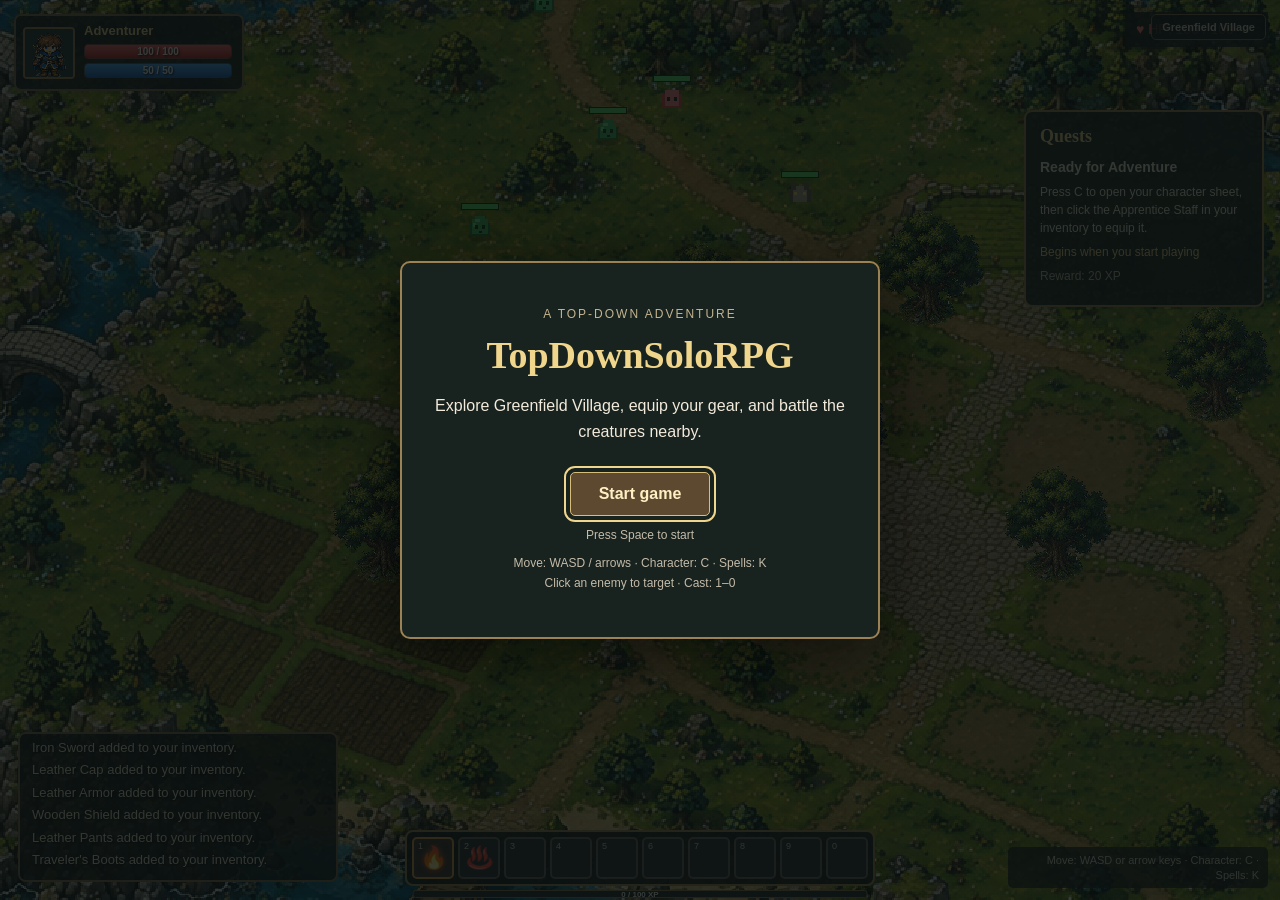
==== index.html @ 3747d188 "Enhance gameplay mechanics and UI - Updated README with spell details, controls, and development sta" ====
<!doctype html>
<html lang="en">
  <head>
    <meta charset="UTF-8" />
    <meta name="viewport" content="width=device-width, initial-scale=1.0" />
    <title>TopDownSoloRPG</title>
    <link rel="stylesheet" href="style.css" />
  </head>
  <body>
    <main id="game-container">
      <!-- Area name -->
      <div id="location">Greenfield Village</div>

      <!-- Character frame -->
      <div id="character-frame">
        <div id="character-portrait">
          <canvas id="portrait-canvas" width="48" height="48"></canvas>
        </div>

        <div id="character-info">
          <div id="character-name">Adventurer</div>
          <div class="character-resource-bar" id="character-hp-bar">
            <div id="character-hp-fill"></div>
            <span id="character-hp-text">100 / 100</span>
          </div>

          <div class="character-resource-bar" id="character-mana-bar">
            <div id="character-mana-fill"></div>
            <span id="character-mana-text">50 / 50</span>
          </div>
        </div>
      </div>
      <!-- Character Sheet -->
      <div id="character-sheet" class="hidden">
        <div id="character-sheet-header">
          <h2>Character</h2>
          <button id="close-character-sheet">×</button>
        </div>

        <div id="character-sheet-content">
          <!-- LEFT SIDE -->
          <section class="character-sheet-section">
            <div class="sheet-character-header">
              <canvas id="sheet-portrait" width="64" height="64"> </canvas>

              <div>
                <h3 id="sheet-name">Adventurer</h3>
                <p id="sheet-level">Level 1</p>
              </div>
            </div>

            <h3 class="sheet-section-title">Attributes</h3>

            <div class="attribute-points-row">
              <span>Available Points</span>
              <strong id="attribute-points">0</strong>
            </div>

            <div class="stat-row">
              <span>Strength</span>
              <div class="attribute-controls">
                <span id="stat-strength">10</span>
                <button class="attribute-plus" data-attribute="strength">
                  +
                </button>
              </div>
            </div>

            <div class="stat-row">
              <span>Vitality</span>
              <div class="attribute-controls">
                <span id="stat-vitality">10</span>
                <button class="attribute-plus" data-attribute="vitality">
                  +
                </button>
              </div>
            </div>

            <div class="stat-row">
              <span>Intelligence</span>
              <div class="attribute-controls">
                <span id="stat-intelligence">10</span>
                <button class="attribute-plus" data-attribute="intelligence">
                  +
                </button>
              </div>
            </div>

            <div class="stat-row">
              <span>Dexterity</span>
              <div class="attribute-controls">
                <span id="stat-dexterity">10</span>
                <button class="attribute-plus" data-attribute="dexterity">
                  +
                </button>
              </div>
            </div>

            <div class="stat-row">
              <span>Armor</span>
              <span id="stat-armor">0</span>
            </div>

            <h3 class="sheet-section-title">Movement and Recovery</h3>
            <div class="stat-row"><span>Movement Speed</span><span id="stat-move-speed">145 px/s</span></div>
            <div class="stat-row"><span>Health Regen</span><span id="stat-health-regen">0.40 / s</span></div>
            <div class="stat-row"><span>Mana Regen</span><span id="stat-mana-regen">3.00 / s</span></div>

            <h3 class="sheet-section-title">Resources</h3>

            <div class="stat-row">
              <span>Health</span>
              <span id="sheet-health">100 / 100</span>
            </div>

            <div class="stat-row">
              <span>Mana</span>
              <span id="sheet-mana">50 / 50</span>
            </div>

            <div class="stat-row">
              <span>Gold</span>
              <span id="sheet-gold">0</span>
            </div>
          </section>

          <!-- RIGHT SIDE -->
          <section class="character-sheet-section">
            <h3 class="sheet-section-title">Equipment</h3>

            <div class="equipment-grid">
              <button class="equipment-slot" data-equipment-slot="head">
                <span class="equipment-label">Head</span>
                <span class="equipment-icon" id="equipment-icon-head">+</span>
                <span class="equipment-name" id="equipment-head">Empty</span>
              </button>

              <button class="equipment-slot" data-equipment-slot="chest">
                <span class="equipment-label">Chest</span>
                <span class="equipment-icon" id="equipment-icon-chest">+</span>
                <span class="equipment-name" id="equipment-chest">Empty</span>
              </button>

              <button class="equipment-slot" data-equipment-slot="weapon">
                <span class="equipment-label">Weapon</span>
                <span class="equipment-icon" id="equipment-icon-weapon">+</span>
                <span class="equipment-name" id="equipment-weapon">Empty</span>
              </button>

              <button class="equipment-slot" data-equipment-slot="offhand">
                <span class="equipment-label">Off Hand</span>
                <span class="equipment-icon" id="equipment-icon-offhand"
                  >+</span
                >
                <span class="equipment-name" id="equipment-offhand">Empty</span>
              </button>

              <button class="equipment-slot" data-equipment-slot="legs">
                <span class="equipment-label">Legs</span>
                <span class="equipment-icon" id="equipment-icon-legs">+</span>
                <span class="equipment-name" id="equipment-legs">Empty</span>
              </button>

              <button class="equipment-slot" data-equipment-slot="boots">
                <span class="equipment-label">Boots</span>
                <span class="equipment-icon" id="equipment-icon-boots">+</span>
                <span class="equipment-name" id="equipment-boots">Empty</span>
              </button>
            </div>
          </section>
        </div>

        <!-- BOTTOM -->
        <!-- INVENTORY -->
        <section id="inventory-section">
          <h3 class="sheet-section-title">Inventory</h3>

          <div id="inventory-grid"></div>
        </section>

        <div id="character-sheet-footer">Press C to close</div>
      </div>

      <!-- SPELL BOOK -->
      <div id="spell-book" class="hidden">
        <div id="spell-book-header">
          <h2>Spell Book</h2>
          <button type="button" id="close-spell-book">×</button>
        </div>

        <div id="spell-book-content">
          <div id="spell-list"></div>
        </div>

        <div id="spell-book-footer">Press K to close</div>
      </div>

      <canvas id="game" width="800" height="576"></canvas>
      <aside id="quest-log" aria-label="Quests">
        <h2>Quests</h2>
        <div id="quest-list" aria-live="polite"></div>
      </aside>

      <p class="help">Move: WASD or arrow keys · Character: C · Spells: K</p>

      <div id="action-bar">
        <button class="action-slot" id="slot-1">
          <span class="slot-number">1</span>
          <span class="spell-icon">🔥</span>
        </button>
        <button class="action-slot" data-slot="2">
          <span class="slot-number">2</span>
        </button>
        <button class="action-slot" data-slot="3">
          <span class="slot-number">3</span>
        </button>
        <button class="action-slot" data-slot="4">
          <span class="slot-number">4</span>
        </button>
        <button class="action-slot" data-slot="5">
          <span class="slot-number">5</span>
        </button>
        <button class="action-slot" data-slot="6">
          <span class="slot-number">6</span>
        </button>
        <button class="action-slot" data-slot="7">
          <span class="slot-number">7</span>
        </button>
        <button class="action-slot" data-slot="8">
          <span class="slot-number">8</span>
        </button>
        <button class="action-slot" data-slot="9">
          <span class="slot-number">9</span>
        </button>
        <button class="action-slot" data-slot="10">
          <span class="slot-number">0</span>
        </button>
      </div>

      <!-- Experience Bar -->
      <div id="xp-bar-container">
        <div id="xp-bar">
          <div id="xp-bar-fill"></div>
          <span id="xp-bar-text">0 / 100 XP</span>
        </div>
      </div>

      <div id="message-log">
        <div id="message-log-entries"></div>
      </div>
    </main>
    <section id="game-overlay" role="dialog" aria-modal="true"
      aria-labelledby="game-overlay-title" aria-describedby="game-overlay-description">
      <div class="game-overlay-panel">
        <p class="game-overlay-eyebrow">A top-down adventure</p>
        <h1 id="game-overlay-title">TopDownSoloRPG</h1>
        <p id="game-overlay-description">Explore Greenfield Village, equip your gear, and battle the creatures nearby.</p>
        <button type="button" id="start-game-button">Start game</button>
        <p id="game-overlay-hint">Press Space to start</p>
        <p class="game-overlay-controls">Move: WASD / arrows · Character: C · Spells: K<br />Click an enemy to target · Cast: 1–0</p>
      </div>
    </section>
    <script src="tooltips.js"></script>
    <script src="world.js"></script>
    <script src="collision.js"></script>
    <script src="items.js"></script>
    <script src="inventory.js"></script>
    <script src="stats.js"></script>
    <script src="quests.js"></script>
    <script src="quest-system.js"></script>
    <script src="quest-ui.js"></script>
    <script src="enemies.js"></script>
    <script src="spells.js"></script>
    <script src="spellbook.js"></script>
    <script src="actionbar.js"></script>
    <script src="game.js"></script>
  </body>
</html>
---- style.css ----
* {
  box-sizing: border-box;
}

#game-tooltip {
  position: fixed;
  z-index: 2000;
  width: max-content;
  max-width: min(340px, calc(100vw - 24px));
  max-height: calc(100dvh - 24px);
  overflow: hidden;
  padding: 10px 12px;
  border: 1px solid #b89b61;
  border-radius: 5px;
  background: #171f1b;
  color: #f2eadb;
  box-shadow: 0 4px 16px rgba(0, 0, 0, 0.5);
  font: 12px/1.5 Arial, sans-serif;
  white-space: pre-wrap;
  overflow-wrap: anywhere;
  pointer-events: none;
}

html,
body {
  margin: 0;
  padding: 0;
  width: 100%;
  height: 100%;
  overflow: hidden;
}

html {
  min-height: 100%;
}

body {
  background: #151b24;
  color: #f2eadb;
  font-family: Arial, sans-serif;
}

#game-overlay {
  position: fixed;
  inset: 0;
  z-index: 1000;
  display: grid;
  place-items: center;
  padding: 24px;
  overflow-y: auto;
  background: rgba(10, 17, 15, 0.82);
}

#game-overlay[hidden] {
  display: none;
}

.game-overlay-panel {
  width: min(100%, 480px);
  padding: 32px 24px;
  text-align: center;
  background: #18221e;
  border: 2px solid #9b8154;
  border-radius: 10px;
  box-shadow: 0 16px 64px rgba(0, 0, 0, 0.5);
}

.game-overlay-eyebrow {
  color: #c4b48f;
  font-size: 12px;
  letter-spacing: 2px;
  text-transform: uppercase;
}

#game-overlay-title {
  margin: 12px 0;
  color: #f0d58c;
  font: bold clamp(28px, 6vw, 38px) Georgia, serif;
}

#game-overlay-description,
.game-overlay-controls {
  line-height: 1.6;
}

#start-game-button {
  padding: 12px 28px;
  margin-top: 12px;
  border: 1px solid #d8bd7a;
  border-radius: 5px;
  background: #5c4930;
  color: #fff0c4;
  font: bold 16px Arial, sans-serif;
  cursor: pointer;
}

#start-game-button:hover {
  background: #76603c;
}

#start-game-button:focus-visible {
  outline: 2px solid #f0d58c;
  outline-offset: 4px;
}

#game-overlay-hint,
.game-overlay-controls {
  color: #c4bba9;
  font-size: 12px;
}

/* Force the game container to fill the viewport */
#game-container {
  position: fixed;
  inset: 0;
  width: 100vw;
  height: 100vh;
  height: 100dvh;
  margin: 0;
  padding: 0;
  border: none;
  overflow: hidden;
}

/* The canvas fills the entire game container */
#game {
  display: block;
  position: absolute;
  inset: 0;
  width: 100%;
  height: 100%;
  margin: 0;
  padding: 0;
  border: none;
  border-radius: 0;
  image-rendering: pixelated;
}

#quest-log {
  position: absolute;
  top: 110px;
  right: 16px;
  z-index: 20;
  width: min(240px, 40vw);
  max-height: calc(100dvh - 210px);
  overflow-y: auto;
  padding: 14px;
  border: 2px solid #9b8154;
  border-radius: 8px;
  background: rgba(25, 32, 28, 0.9);
}

#quest-log h2 {
  margin: 0 0 12px;
  color: #f0d58c;
  font: bold 18px Georgia, serif;
}

#quest-log h3 {
  margin: 8px 0;
  font-size: 14px;
}

#quest-log p {
  margin: 6px 0;
  font-size: 12px;
  line-height: 1.5;
}

.quest-status {
  color: #f0d58c;
}

.quest-rewards {
  color: #c4bba9;
}

/* Controls hint */
.help {
  position: absolute;
  right: 12px;
  bottom: 12px;
  left: auto;
  transform: none;
  z-index: 20;

  width: max-content;
  max-width: 260px;
  margin: 0;
  padding: 6px 9px;

  text-align: right;
  color: #ddd6c8;
  font-size: 11px;
  line-height: 1.3;

  background: rgba(20, 25, 28, 0.78);
  border-radius: 5px;
  pointer-events: none;
}

#action-bar {
  position: absolute;
  z-index: 30;
  bottom: 14px;
  left: 50%;
  transform: translateX(-50%);
  display: flex;

  gap: 4px;
  padding: 5px;

  background: rgba(20, 25, 28, 0.92);
  border: 2px solid #9b8154;
  border-radius: 8px;
}

.action-slot {
  position: relative;

  width: 42px;
  height: 42px;
  padding: 0;

  display: flex;
  align-items: center;
  justify-content: center;

  background: #292e32;
  border: 2px solid #64615a;
  border-radius: 5px;
  color: white;
  cursor: pointer;
}

.action-slot:hover {
  background: #41464a;
  border-color: #d8bd7a;
}

.action-slot:focus-visible {
  outline: 2px solid #f0d58c;
  outline-offset: 2px;
}

.slot-number {
  position: absolute;
  top: 2px;
  left: 4px;
  color: #d8d2c4;
  font: 9px Arial, sans-serif;
}

.spell-icon {
  font-size: 22px;
}

#slot-1 {
  border-color: #d89a4a;
  box-shadow: inset 0 0 8px rgba(255, 115, 30, 0.25);
}

#slot-1 .spell-icon {
  filter: drop-shadow(0 0 4px #ff652e);
}

@media (max-width: 600px) {
  #action-bar {
    gap: 3px;
    padding: 5px;
    bottom: 10px;
  }

  .action-slot {
    width: min(8.5vw, 42px);
    height: min(8.5vw, 42px);
  }
}

/* RPG message log */
#message-log {
  position: absolute;
  left: 18px;
  bottom: 18px;
  width: 320px;
  height: 150px;
  padding: 10px 12px;
  box-sizing: border-box;

  background: rgba(15, 19, 22, 0.82);
  border: 2px solid #796747;
  border-radius: 8px;

  color: #eee4ce;
  font: 13px/1.5 Arial, sans-serif;

  overflow-y: auto;
  overflow-x: hidden;

  pointer-events: auto;
  z-index: 20;

  scrollbar-width: thin;
  scrollbar-color: #796747 rgba(15, 19, 22, 0.4);
}

#message-log-entries {
  display: flex;
  flex-direction: column;
  min-height: 100%;
  overflow-wrap: anywhere;
}

.message-log-entry {
  margin-top: 3px;
  text-shadow: 1px 1px 2px #000;
}

.message-log-entry.combat {
  color: #ffbd70;
}

@media (max-width: 600px) {
  #message-log {
    left: 8px;
    bottom: 75px;
    width:  min(260px, 65vw);
    height: 110px;
    font-size: 11px;
  }
}

/* Area name - top right */
#location {
  position: absolute;
  top: 14px;
  right: 14px;
  z-index: 25;

  padding: 6px 10px;

  color: #d8d2c4;
  font-size: 11px;
  font-weight: bold;
  text-align: center;

  background: rgba(20, 25, 28, 0.78);
  border: 1px solid #796747;
  border-radius: 5px;

  pointer-events: none;
}
/* =========================
   Character frame
   ========================= */

#character-frame {
  position: absolute;
  top: 14px;
  left: 14px;
  z-index: 25;

  display: flex;
  align-items: center;
  gap: 9px;

  min-width: 230px;
  padding: 7px 10px 7px 7px;

  background: rgba(20, 25, 28, 0.88);
  border: 2px solid #796747;
  border-radius: 7px;

  color: #f2eadb;
  font-family: Arial, sans-serif;

  pointer-events: none;
}

/* Portrait box */
#character-portrait {
  width: 52px;
  height: 52px;

  display: flex;
  align-items: center;
  justify-content: center;

  flex-shrink: 0;

  background: #252b2e;
  border: 2px solid #9b8154;
  border-radius: 4px;

  overflow: hidden;
}

#portrait-canvas {
  width: 48px;
  height: 48px;

  image-rendering: pixelated;
}

#character-name {
  margin-bottom: 6px;

  color: #f0d58c;
  font-size: 13px;
  font-weight: bold;
}

/* ========================================
   CHARACTER SHEET
   ======================================== */

#character-sheet {
  max-height: calc(100dvh - 32px);
  overflow-y: auto;
  position: absolute;

  top: 50%;
  left: 50%;
  transform: translate(-50%, -50%);

  width: 620px;
  max-width: calc(100vw - 40px);

  z-index: 100;

  background: rgba(24, 28, 30, 0.97);

  border: 3px solid #796747;
  border-radius: 8px;

  color: #eee4ce;

  box-shadow:
    0 0 0 2px #28231c,
    0 8px 30px rgba(0, 0, 0, 0.55);
}

#character-sheet.hidden {
  display: none !important;
}


/* Header */

#character-sheet-header {
  display: flex;
  align-items: center;
  justify-content: space-between;

  padding: 12px 16px;

  background: #302b23;

  border-bottom: 2px solid #796747;
}

#character-sheet-header h2 {
  margin: 0;

  color: #e7cf91;
  font-size: 18px;
}

#close-character-sheet {
  width: 28px;
  height: 28px;

  padding: 0;

  background: #3b3430;

  border: 1px solid #796747;
  border-radius: 4px;

  color: #ddd6c8;
  font-size: 20px;

  cursor: pointer;
}

#close-character-sheet:hover {
  background: #51463e;
}


/* Main layout */

#character-sheet-content {
  display: grid;
  grid-template-columns: 1fr 1fr;

  gap: 20px;

  padding: 18px;
}

.character-sheet-section {
  min-width: 0;
}


/* Character portrait */

.sheet-character-header {
  display: flex;
  align-items: center;

  gap: 12px;

  margin-bottom: 18px;
}

#sheet-portrait {
  width: 64px;
  height: 64px;

  background: #28363a;

  border: 2px solid #9b8154;
  border-radius: 5px;

  image-rendering: pixelated;
}

.sheet-character-header h3 {
  margin: 0 0 4px 0;

  color: #f0d58c;
  font-size: 16px;
}

.sheet-character-header p {
  margin: 0;

  color: #aaa294;
  font-size: 12px;
}




/* Section headings */

.sheet-section-title {
  margin: 12px 0 7px 0;
  padding-bottom: 5px;

  color: #d6c28c;

  font-size: 12px;
  text-transform: uppercase;

  border-bottom: 1px solid #514837;
}


/* Stats */

.stat-row {
  display: flex;
  justify-content: space-between;

  padding: 5px 7px;

  font-size: 12px;

  border-bottom: 1px solid rgba(255, 255, 255, 0.05);
}

.stat-row span:last-child {
  color: #ffffff;
  font-weight: bold;
}

/* Footer */

#character-sheet-footer {
  padding: 8px;

  color: #8e887d;

  font-size: 10px;
  text-align: center;

  border-top: 1px solid #514837;
}

/* ========================================
   CHARACTER INVENTORY
   ======================================== */

#inventory-section {
  grid-column: 1 / -1;
  margin-top: 4px;
}

#inventory-grid {
  display: grid;
  grid-template-columns: repeat(10, 46px);
  gap: 6px;
}


/* Individual inventory slot */

.inventory-slot {
  position: relative;

  width: 46px;
  height: 46px;

  display: flex;
  align-items: center;
  justify-content: center;

  padding: 0;

  background: #252a2d;

  border: 2px solid #514b41;
  border-radius: 4px;

  color: white;

  cursor: pointer;
}

.inventory-slot:hover:not(.empty) {
  background: #343a3e;
  border-color: #b09662;
}


/* Empty inventory slot */

.inventory-slot.empty {
  cursor: default;
  opacity: 0.45;
}


/* Item icon */

.inventory-icon {
  font-size: 24px;
  pointer-events: none;
}


/* Item ID */

.inventory-item-id {
  position: absolute;

  right: 2px;
  bottom: 1px;

  color: #aaa294;

  font-size: 7px;

  pointer-events: none;
}


/* ========================================
   EQUIPMENT
   ======================================== */

.equipment-grid {
  display: grid;
  grid-template-columns: 1fr 1fr;
  gap: 8px;
}

.equipment-slot {
  position: relative;

  min-height: 86px;

  display: flex;
  flex-direction: column;
  align-items: center;
  justify-content: center;

  padding: 7px;

  background: #292e32;

  border: 2px solid #514b41;
  border-radius: 5px;

  color: #eee4ce;

  cursor: pointer;
}

.equipment-slot:hover {
  background: #33393d;
  border-color: #a58b5b;
}

.equipment-label {
  position: absolute;

  top: 4px;
  left: 6px;

  color: #928b7f;

  font-size: 8px;
  text-transform: uppercase;
}

.equipment-icon {
  margin-top: 7px;

  font-size: 28px;
  line-height: 30px;
}

.equipment-name {
  width: 100%;

  margin-top: 5px;

  overflow: hidden;

  color: #e7cf91;

  font-size: 9px;
  text-align: center;

  white-space: nowrap;
  text-overflow: ellipsis;
}

/* ========================================
   EXPERIENCE BAR
   ======================================== */

#xp-bar-container {
  position: absolute;
  bottom: 2px;
  left: 50%;
  transform: translateX(-50%);
  z-index: 30;

  width: 455px;
  max-width: calc(100vw - 24px);

  pointer-events: none;
}

#xp-bar {
  position: relative;
  width: 100%;
  height: 8px;

  background: #22252b;
  border: 1px solid #8c7448;
  border-radius: 3px;

  overflow: hidden;
}

#xp-bar-fill {
  width: 0%;
  height: 100%;

  background: linear-gradient(
    to bottom,
    #c19bff,
    #7546bd
  );

  transition: width 0.2s ease;
}

#xp-bar-text {
  position: absolute;
  top: 50%;
  left: 50%;
  transform: translate(-50%, -50%);

  color: #ffffff;
  font-size: 8px;
  font-weight: bold;
  white-space: nowrap;

  text-shadow: 1px 1px 2px #000;
}

/* Attribute allocation */

.attribute-points-row {
  display: flex;
  justify-content: space-between;
  align-items: center;
  padding: 8px;
  margin: 8px 0;
  border: 1px solid #75643d;
  border-radius: 4px;
  background: #302a20;
  color: #e8cc79;
  font-size: 12px;
}

.attribute-controls {
  display: flex;
  align-items: center;
  gap: 12px;
}

.attribute-plus {
  width: 24px;
  height: 24px;
  padding: 0;
  border: 1px solid #8a7847;
  border-radius: 4px;
  background: #453a27;
  color: #f4df9b;
  font-size: 16px;
  font-weight: bold;
  cursor: pointer;
}

.attribute-plus:hover:not(:disabled) {
  background: #68552f;
}

.attribute-plus:disabled {
  opacity: 0.3;
  cursor: not-allowed;
}

#character-sheet-header {
  position: relative;
}

#close-character-sheet {
  position: relative;
  z-index: 100;
  pointer-events: auto;
  cursor: pointer;
}

/* ========================================
   SPELL BOOK
   ======================================== */

#spell-book {
  position: absolute;
  top: 50%;
  left: 50%;
  transform: translate(-50%, -50%);

  width: 550px;
  max-width: calc(100vw - 40px);
  max-height: 80vh;

  z-index: 110;

  display: flex;
  flex-direction: column;

  background: rgba(24, 28, 30, 0.98);
  border: 3px solid #796747;
  border-radius: 8px;

  color: #eee4ce;
  font-family: Georgia, serif;

  box-shadow: 0 8px 30px rgba(0, 0, 0, 0.6);
}

#spell-book.hidden {
  display: none !important;
}

/* Header */

#spell-book-header {
  display: flex;
  align-items: center;
  justify-content: space-between;

  padding: 12px 16px;

  background: #302b23;
  border-bottom: 2px solid #796747;
}

#spell-book-header h2 {
  margin: 0;
  color: #e7cf91;
  font-size: 18px;
}

#close-spell-book {
  width: 28px;
  height: 28px;
  padding: 0;

  background: #3b3430;
  border: 1px solid #796747;
  border-radius: 4px;

  color: #ddd6c8;
  font-size: 20px;

  cursor: pointer;
}

#close-spell-book:hover {
  background: #51463e;
}

/* Scrollable spell list */

#spell-book-content {
  padding: 16px;
  overflow-y: auto;
  min-height: 0;
}

#spell-list {
  display: flex;
  flex-direction: column;
  gap: 10px;
}

/* Individual spell */

.spell-book-entry {
  display: flex;
  align-items: center;
  gap: 14px;

  padding: 12px;

  background: #292e32;
  border: 2px solid #514b41;
  border-radius: 6px;
}

.spell-book-icon {
  display: flex;
  align-items: center;
  justify-content: center;

  width: 52px;
  height: 52px;
  flex-shrink: 0;

  background: #3b3430;
  border: 2px solid #9b8154;
  border-radius: 6px;

  font-size: 28px;
}

.spell-book-details {
  flex: 1;
  min-width: 0;
}

.spell-book-name {
  color: #f0d58c;
  font-size: 16px;
  font-weight: bold;
  margin-bottom: 5px;
}

.spell-book-description {
  color: #c9c1b3;
  font-size: 12px;
  line-height: 1.5;
  margin-bottom: 6px;
}

.spell-book-stats {
  color: #a5c879;
  font-size: 11px;
  line-height: 1.5;
}

/* Footer */

#spell-book-footer {
  padding: 10px;
  border-top: 1px solid #514837;

  color: #8e887d;
  font-size: 11px;
  text-align: center;
}
/* ========================================
   SPELL DRAG AND DROP
   ======================================== */

.spell-book-entry {
  cursor: grab;
  user-select: none;
}

.spell-book-entry:active {
  cursor: grabbing;
}

.spell-book-entry.dragging {
  opacity: 0.45;
}

.action-slot.drag-over {
  border-color: #f0d58c;
  background: #55482d;
  box-shadow: 0 0 12px rgba(240, 213, 140, 0.6);
}

.action-slot .spell-icon {
  pointer-events: none;
  user-select: none;
}

/* ========================================
   CHARACTER HEALTH AND MANA BARS
   ======================================== */

#character-info {
  flex: 1;
  min-width: 140px;
}

/* Shared styling for both bars */

.character-resource-bar {
  position: relative;
  width: 100%;
  height: 15px;

  border: 1px solid;
  border-radius: 4px;
  overflow: hidden;

  box-sizing: border-box;
  margin-bottom: 4px;
}

/* Health bar */

#character-hp-bar {
  background: #381717;
  border-color: #754040;
}

#character-hp-fill {
  width: 100%;
  height: 100%;

  background: linear-gradient(
    to bottom,
    #ff6666,
    #b91c1c
  );

  transition: width 0.15s ease;
}

/* Mana bar */

#character-mana-bar {
  background: #172338;
  border-color: #41536c;
}

#character-mana-fill {
  width: 100%;
  height: 100%;

  background: linear-gradient(
    to bottom,
    #4aaaff,
    #1760c4
  );

  transition: width 0.15s ease;
}

/* Identical text styling for both bars */

#character-hp-text,
#character-mana-text {
  position: absolute;
  inset: 0;

  display: flex;
  align-items: center;
  justify-content: center;

  min-width: 0;

  color: white;
  font-family: Arial, sans-serif;
  font-size: 10px;
  font-weight: bold;
  text-align: center;

  text-shadow: 1px 1px 2px black;
  pointer-events: none;
}
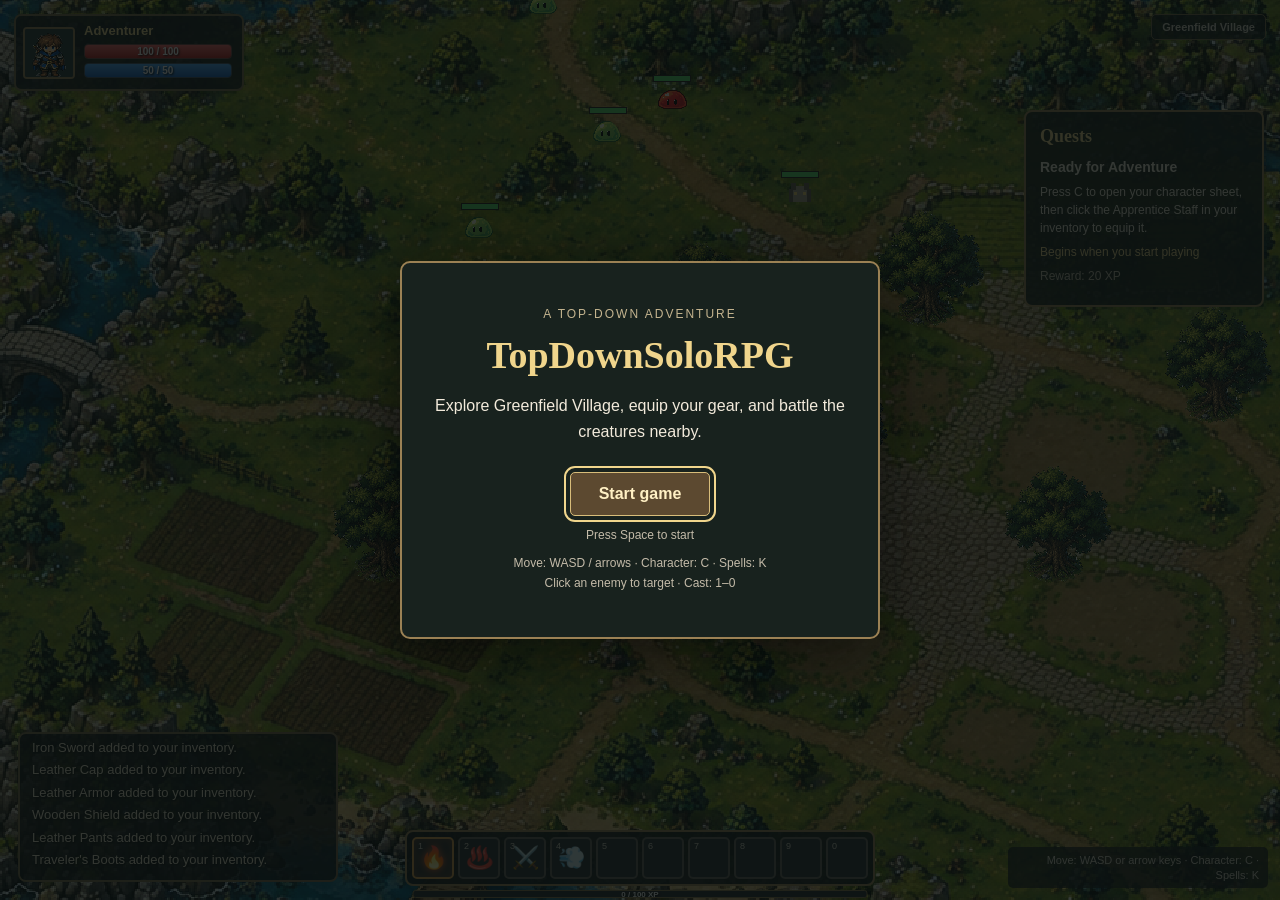
==== commit 1be30e7f: "Add slime sprite animations for green and red slimes - Introduced new sprite handling for green and " ====
--- a/index.html
+++ b/index.html
@@ -270,6 +270,7 @@
     <script src="quest-system.js"></script>
     <script src="quest-ui.js"></script>
     <script src="enemies.js"></script>
+    <script src="slime-sprites.js"></script>
     <script src="spells.js"></script>
     <script src="spellbook.js"></script>
     <script src="actionbar.js"></script>
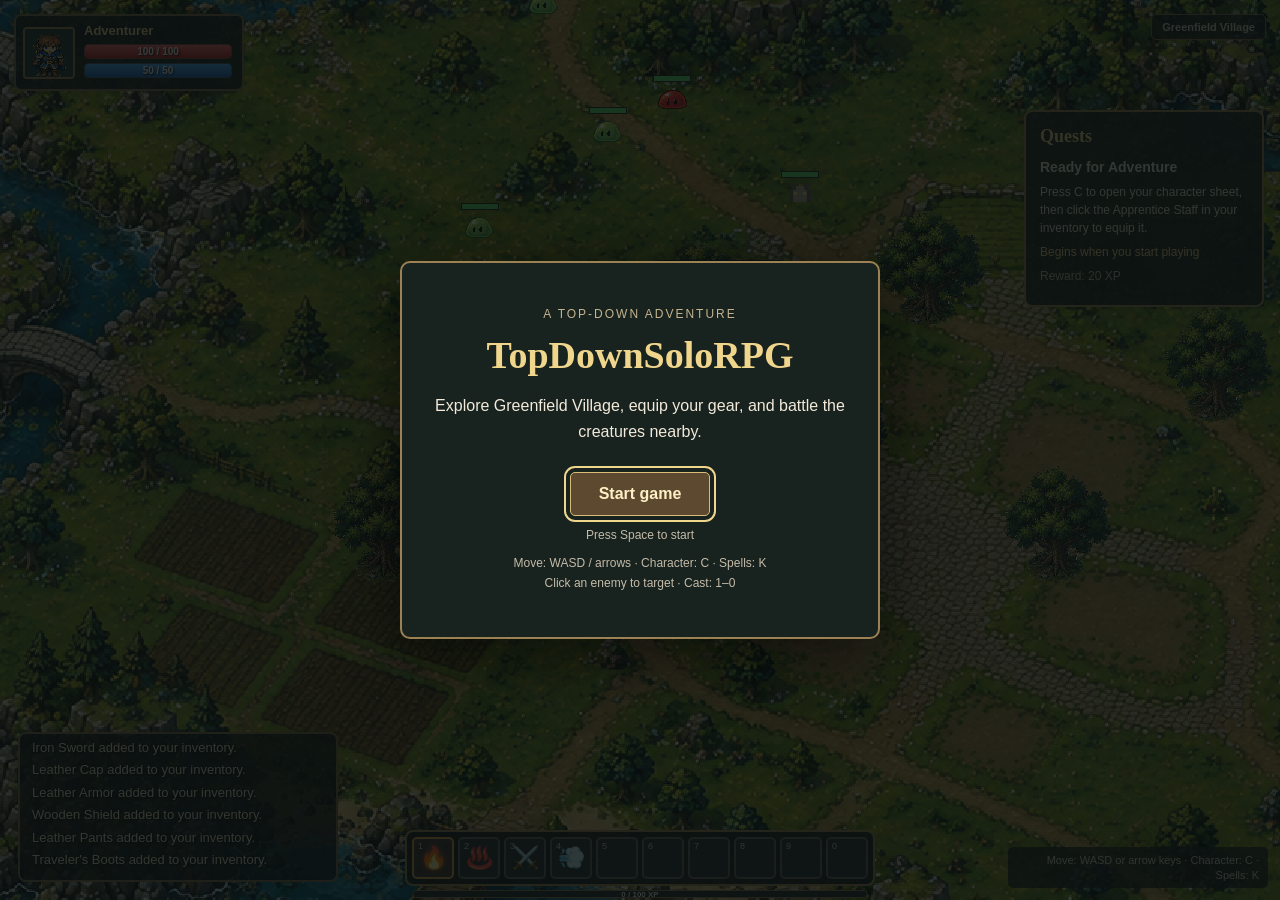
==== commit a75dadde: "feat: add player sprites, player state management, and shop functionality - Implemented player sprit" ====
--- a/index.html
+++ b/index.html
@@ -260,20 +260,14 @@
         <p class="game-overlay-controls">Move: WASD / arrows · Character: C · Spells: K<br />Click an enemy to target · Cast: 1–0</p>
       </div>
     </section>
-    <script src="tooltips.js"></script>
-    <script src="world.js"></script>
-    <script src="collision.js"></script>
-    <script src="items.js"></script>
-    <script src="inventory.js"></script>
-    <script src="stats.js"></script>
-    <script src="quests.js"></script>
-    <script src="quest-system.js"></script>
-    <script src="quest-ui.js"></script>
-    <script src="enemies.js"></script>
-    <script src="slime-sprites.js"></script>
-    <script src="spells.js"></script>
-    <script src="spellbook.js"></script>
-    <script src="actionbar.js"></script>
-    <script src="game.js"></script>
+    <section id="shop-dialog" hidden role="dialog" aria-modal="true" aria-labelledby="shop-title">
+      <div class="shop-panel">
+        <header><h2 id="shop-title">Shop</h2><button type="button" id="close-shop" aria-label="Close shop">Close</button></header>
+        <p id="shop-gold"></p>
+        <div id="shop-stock"></div>
+        <p id="shop-status" role="status"></p>
+      </div>
+    </section>
+    <script type="module" src="game.js"></script>
   </body>
 </html>
--- a/style.css
+++ b/style.css
@@ -22,6 +22,51 @@
   pointer-events: none;
 }
 
+#shop-dialog {
+  position: fixed;
+  inset: 0;
+  z-index: 900;
+  display: grid;
+  place-items: center;
+  padding: 20px;
+  background: rgba(10, 17, 15, 0.78);
+}
+
+#shop-dialog[hidden] { display: none; }
+
+.shop-panel {
+  width: min(560px, 100%);
+  max-height: calc(100dvh - 40px);
+  overflow-y: auto;
+  padding: 20px;
+  border: 2px solid #9b8154;
+  border-radius: 8px;
+  background: #18221e;
+  color: #f2eadb;
+}
+
+.shop-panel header, .shop-item {
+  display: flex;
+  align-items: center;
+  justify-content: space-between;
+  gap: 12px;
+}
+
+.shop-panel h2 { margin: 0; color: #f0d58c; }
+.shop-item { padding: 10px 0; border-bottom: 1px solid #514b39; }
+.shop-panel button {
+  padding: 8px 12px;
+  border: 1px solid #b89b61;
+  border-radius: 4px;
+  background: #5c4930;
+  color: #fff0c4;
+  cursor: pointer;
+  flex-shrink: 0;
+}
+.shop-panel button:disabled { opacity: 0.45; cursor: default; }
+.shop-panel button:focus-visible { outline: 2px solid #f0d58c; outline-offset: 3px; }
+#shop-status { color: #c4bba9; font-size: 12px; line-height: 1.5; }
+
 html,
 body {
   margin: 0;
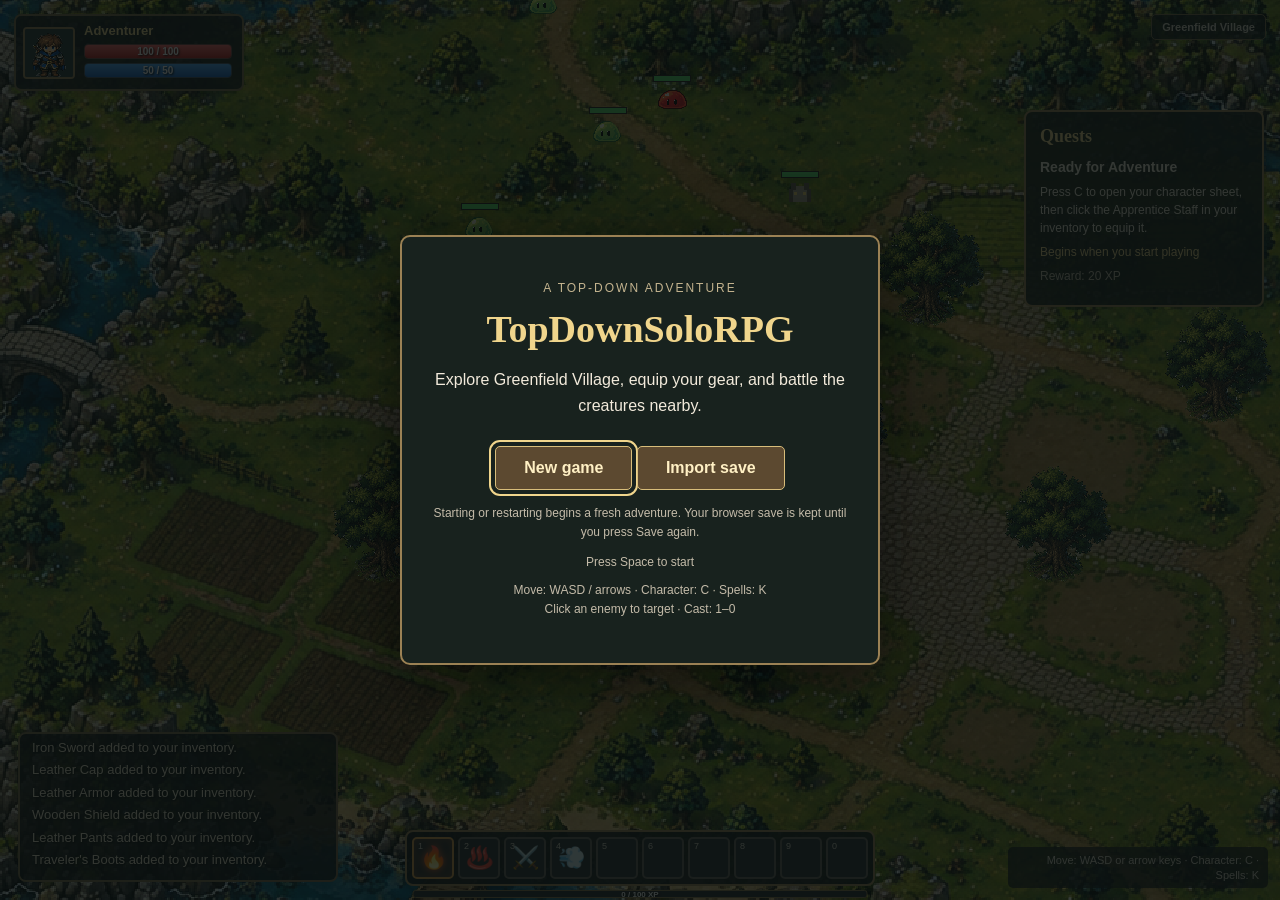
==== commit 6a575a79: "Added saving and loading" ====
--- a/index.html
+++ b/index.html
@@ -4,7 +4,7 @@
     <meta charset="UTF-8" />
     <meta name="viewport" content="width=device-width, initial-scale=1.0" />
     <title>TopDownSoloRPG</title>
-    <link rel="stylesheet" href="style.css" />
+    <link rel="stylesheet" href="styles.css" />
   </head>
   <body>
     <main id="game-container">
@@ -255,11 +255,36 @@
         <p class="game-overlay-eyebrow">A top-down adventure</p>
         <h1 id="game-overlay-title">TopDownSoloRPG</h1>
         <p id="game-overlay-description">Explore Greenfield Village, equip your gear, and battle the creatures nearby.</p>
-        <button type="button" id="start-game-button">Start game</button>
+        <button type="button" id="start-game-button">New game</button>
+        <button type="button" id="continue-game-button" hidden>Continue</button>
+        <button type="button" id="import-save-button">Import save</button>
+        <input type="file" id="import-save-file" accept=".json,application/json" aria-label="Import saved adventure" hidden />
+        <p id="save-overlay-status" role="status"></p>
+        <p class="game-overlay-controls">Starting or restarting begins a fresh adventure. Your browser save is kept until you press Save again.</p>
         <p id="game-overlay-hint">Press Space to start</p>
         <p class="game-overlay-controls">Move: WASD / arrows · Character: C · Spells: K<br />Click an enemy to target · Cast: 1–0</p>
       </div>
     </section>
+    <section id="pause-menu" hidden role="dialog" aria-modal="true" aria-labelledby="pause-menu-title">
+      <div class="game-overlay-panel">
+        <h2 id="pause-menu-title">Game paused</h2>
+        <div class="pause-menu-actions">
+          <button type="button" id="menu-continue-button">Continue</button>
+          <button type="button" id="save-game-button">Save</button>
+          <button type="button" id="export-save-button">Export</button>
+          <button type="button" id="menu-load-button" aria-expanded="false" aria-controls="menu-load-options">Load</button>
+          <div id="menu-load-options" hidden>
+            <button type="button" id="menu-load-save-button">Load browser save</button>
+            <button type="button" id="menu-import-button">Import save file</button>
+          </div>
+          <button type="button" id="menu-restart-button">Restart</button>
+          <button type="button" id="menu-settings-button" disabled>Settings</button>
+        </div>
+        <p id="save-status" role="status"></p>
+        <p class="game-overlay-controls">Escape to continue. Restart begins a fresh adventure and keeps your browser save.</p>
+      </div>
+    </section>
+
     <section id="shop-dialog" hidden role="dialog" aria-modal="true" aria-labelledby="shop-title">
       <div class="shop-panel">
         <header><h2 id="shop-title">Shop</h2><button type="button" id="close-shop" aria-label="Close shop">Close</button></header>
@@ -268,6 +293,6 @@
         <p id="shop-status" role="status"></p>
       </div>
     </section>
-    <script type="module" src="game.js"></script>
+    <script type="module" src="src/game.js"></script>
   </body>
 </html>
--- a/styles.css
+++ b/styles.css
@@ -0,0 +1,1185 @@
+
+* {
+  box-sizing: border-box;
+}
+
+#game-tooltip {
+  position: fixed;
+  z-index: 2000;
+  width: max-content;
+  max-width: min(340px, calc(100vw - 24px));
+  max-height: calc(100dvh - 24px);
+  overflow: hidden;
+  padding: 10px 12px;
+  border: 1px solid #b89b61;
+  border-radius: 5px;
+  background: #171f1b;
+  color: #f2eadb;
+  box-shadow: 0 4px 16px rgba(0, 0, 0, 0.5);
+  font: 12px/1.5 Arial, sans-serif;
+  white-space: pre-wrap;
+  overflow-wrap: anywhere;
+  pointer-events: none;
+}
+
+#shop-dialog {
+  position: fixed;
+  inset: 0;
+  z-index: 900;
+  display: grid;
+  place-items: center;
+  padding: 20px;
+  background: rgba(10, 17, 15, 0.78);
+}
+
+#shop-dialog[hidden] { display: none; }
+
+.shop-panel {
+  width: min(560px, 100%);
+  max-height: calc(100dvh - 40px);
+  overflow-y: auto;
+  padding: 20px;
+  border: 2px solid #9b8154;
+  border-radius: 8px;
+  background: #18221e;
+  color: #f2eadb;
+}
+
+.shop-panel header, .shop-item {
+  display: flex;
+  align-items: center;
+  justify-content: space-between;
+  gap: 12px;
+}
+
+.shop-panel h2 { margin: 0; color: #f0d58c; }
+.shop-item { padding: 10px 0; border-bottom: 1px solid #514b39; }
+.shop-panel button {
+  padding: 8px 12px;
+  border: 1px solid #b89b61;
+  border-radius: 4px;
+  background: #5c4930;
+  color: #fff0c4;
+  cursor: pointer;
+  flex-shrink: 0;
+}
+.shop-panel button:disabled { opacity: 0.45; cursor: default; }
+.shop-panel button:focus-visible { outline: 2px solid #f0d58c; outline-offset: 3px; }
+#shop-status { color: #c4bba9; font-size: 12px; line-height: 1.5; }
+
+html,
+body {
+  margin: 0;
+  padding: 0;
+  width: 100%;
+  height: 100%;
+  overflow: hidden;
+}
+
+html {
+  min-height: 100%;
+}
+
+body {
+  background: #151b24;
+  color: #f2eadb;
+  font-family: Arial, sans-serif;
+}
+
+#game-overlay {
+  position: fixed;
+  inset: 0;
+  z-index: 1000;
+  display: grid;
+  place-items: center;
+  padding: 24px;
+  overflow-y: auto;
+  background: rgba(10, 17, 15, 0.82);
+}
+
+#game-overlay[hidden] {
+  display: none;
+}
+
+.game-overlay-panel {
+  width: min(100%, 480px);
+  padding: 32px 24px;
+  text-align: center;
+  background: #18221e;
+  border: 2px solid #9b8154;
+  border-radius: 10px;
+  box-shadow: 0 16px 64px rgba(0, 0, 0, 0.5);
+}
+
+.game-overlay-eyebrow {
+  color: #c4b48f;
+  font-size: 12px;
+  letter-spacing: 2px;
+  text-transform: uppercase;
+}
+
+#game-overlay-title {
+  margin: 12px 0;
+  color: #f0d58c;
+  font: bold clamp(28px, 6vw, 38px) Georgia, serif;
+}
+
+#game-overlay-description,
+.game-overlay-controls {
+  line-height: 1.6;
+}
+
+.game-overlay-panel button {
+  padding: 12px 28px;
+  margin-top: 12px;
+  border: 1px solid #d8bd7a;
+  border-radius: 5px;
+  background: #5c4930;
+  color: #fff0c4;
+  font: bold 16px Arial, sans-serif;
+  cursor: pointer;
+}
+
+.game-overlay-panel button:hover {
+  background: #76603c;
+}
+
+.game-overlay-panel button:focus-visible {
+  outline: 2px solid #f0d58c;
+  outline-offset: 4px;
+}
+
+#game-overlay-hint,
+.game-overlay-controls {
+  color: #c4bba9;
+  font-size: 12px;
+}
+
+/* Force the game container to fill the viewport */
+#game-container {
+  position: fixed;
+  inset: 0;
+  width: 100vw;
+  height: 100vh;
+  height: 100dvh;
+  margin: 0;
+  padding: 0;
+  border: none;
+  overflow: hidden;
+}
+
+/* The canvas fills the entire game container */
+#game {
+  display: block;
+  position: absolute;
+  inset: 0;
+  width: 100%;
+  height: 100%;
+  margin: 0;
+  padding: 0;
+  border: none;
+  border-radius: 0;
+  image-rendering: pixelated;
+}
+
+#quest-log {
+  position: absolute;
+  top: 110px;
+  right: 16px;
+  z-index: 20;
+  width: min(240px, 40vw);
+  max-height: calc(100dvh - 210px);
+  overflow-y: auto;
+  padding: 14px;
+  border: 2px solid #9b8154;
+  border-radius: 8px;
+  background: rgba(25, 32, 28, 0.9);
+}
+
+#quest-log h2 {
+  margin: 0 0 12px;
+  color: #f0d58c;
+  font: bold 18px Georgia, serif;
+}
+
+#quest-log h3 {
+  margin: 8px 0;
+  font-size: 14px;
+}
+
+#quest-log p {
+  margin: 6px 0;
+  font-size: 12px;
+  line-height: 1.5;
+}
+
+.quest-status {
+  color: #f0d58c;
+}
+
+.quest-rewards {
+  color: #c4bba9;
+}
+
+/* Controls hint */
+.help {
+  position: absolute;
+  right: 12px;
+  bottom: 12px;
+  left: auto;
+  transform: none;
+  z-index: 20;
+
+  width: max-content;
+  max-width: 260px;
+  margin: 0;
+  padding: 6px 9px;
+
+  text-align: right;
+  color: #ddd6c8;
+  font-size: 11px;
+  line-height: 1.3;
+
+  background: rgba(20, 25, 28, 0.78);
+  border-radius: 5px;
+  pointer-events: none;
+}
+
+#action-bar {
+  position: absolute;
+  z-index: 30;
+  bottom: 14px;
+  left: 50%;
+  transform: translateX(-50%);
+  display: flex;
+
+  gap: 4px;
+  padding: 5px;
+
+  background: rgba(20, 25, 28, 0.92);
+  border: 2px solid #9b8154;
+  border-radius: 8px;
+}
+
+.action-slot {
+  position: relative;
+
+  width: 42px;
+  height: 42px;
+  padding: 0;
+
+  display: flex;
+  align-items: center;
+  justify-content: center;
+
+  background: #292e32;
+  border: 2px solid #64615a;
+  border-radius: 5px;
+  color: white;
+  cursor: pointer;
+}
+
+.action-slot:hover {
+  background: #41464a;
+  border-color: #d8bd7a;
+}
+
+.action-slot:focus-visible {
+  outline: 2px solid #f0d58c;
+  outline-offset: 2px;
+}
+
+.slot-number {
+  position: absolute;
+  top: 2px;
+  left: 4px;
+  color: #d8d2c4;
+  font: 9px Arial, sans-serif;
+}
+
+.spell-icon {
+  font-size: 22px;
+}
+
+#slot-1 {
+  border-color: #d89a4a;
+  box-shadow: inset 0 0 8px rgba(255, 115, 30, 0.25);
+}
+
+#slot-1 .spell-icon {
+  filter: drop-shadow(0 0 4px #ff652e);
+}
+
+@media (max-width: 600px) {
+  #action-bar {
+    gap: 3px;
+    padding: 5px;
+    bottom: 10px;
+  }
+
+  .action-slot {
+    width: min(8.5vw, 42px);
+    height: min(8.5vw, 42px);
+  }
+}
+
+/* RPG message log */
+#message-log {
+  position: absolute;
+  left: 18px;
+  bottom: 18px;
+  width: 320px;
+  height: 150px;
+  padding: 10px 12px;
+  box-sizing: border-box;
+
+  background: rgba(15, 19, 22, 0.82);
+  border: 2px solid #796747;
+  border-radius: 8px;
+
+  color: #eee4ce;
+  font: 13px/1.5 Arial, sans-serif;
+
+  overflow-y: auto;
+  overflow-x: hidden;
+
+  pointer-events: auto;
+  z-index: 20;
+
+  scrollbar-width: thin;
+  scrollbar-color: #796747 rgba(15, 19, 22, 0.4);
+}
+
+#message-log-entries {
+  display: flex;
+  flex-direction: column;
+  min-height: 100%;
+  overflow-wrap: anywhere;
+}
+
+.message-log-entry {
+  margin-top: 3px;
+  text-shadow: 1px 1px 2px #000;
+}
+
+.message-log-entry.combat {
+  color: #ffbd70;
+}
+
+@media (max-width: 600px) {
+  #message-log {
+    left: 8px;
+    bottom: 75px;
+    width:  min(260px, 65vw);
+    height: 110px;
+    font-size: 11px;
+  }
+}
+
+/* Area name - top right */
+#location {
+  position: absolute;
+  top: 14px;
+  right: 14px;
+  z-index: 25;
+
+  padding: 6px 10px;
+
+  color: #d8d2c4;
+  font-size: 11px;
+  font-weight: bold;
+  text-align: center;
+
+  background: rgba(20, 25, 28, 0.78);
+  border: 1px solid #796747;
+  border-radius: 5px;
+
+  pointer-events: none;
+}
+/* =========================
+   Character frame
+   ========================= */
+
+#character-frame {
+  position: absolute;
+  top: 14px;
+  left: 14px;
+  z-index: 25;
+
+  display: flex;
+  align-items: center;
+  gap: 9px;
+
+  min-width: 230px;
+  padding: 7px 10px 7px 7px;
+
+  background: rgba(20, 25, 28, 0.88);
+  border: 2px solid #796747;
+  border-radius: 7px;
+
+  color: #f2eadb;
+  font-family: Arial, sans-serif;
+
+  pointer-events: none;
+}
+
+/* Portrait box */
+#character-portrait {
+  width: 52px;
+  height: 52px;
+
+  display: flex;
+  align-items: center;
+  justify-content: center;
+
+  flex-shrink: 0;
+
+  background: #252b2e;
+  border: 2px solid #9b8154;
+  border-radius: 4px;
+
+  overflow: hidden;
+}
+
+#portrait-canvas {
+  width: 48px;
+  height: 48px;
+
+  image-rendering: pixelated;
+}
+
+#character-name {
+  margin-bottom: 6px;
+
+  color: #f0d58c;
+  font-size: 13px;
+  font-weight: bold;
+}
+
+/* ========================================
+   CHARACTER SHEET
+   ======================================== */
+
+#character-sheet {
+  max-height: calc(100dvh - 32px);
+  overflow-y: auto;
+  position: absolute;
+
+  top: 50%;
+  left: 50%;
+  transform: translate(-50%, -50%);
+
+  width: 620px;
+  max-width: calc(100vw - 40px);
+
+  z-index: 100;
+
+  background: rgba(24, 28, 30, 0.97);
+
+  border: 3px solid #796747;
+  border-radius: 8px;
+
+  color: #eee4ce;
+
+  box-shadow:
+    0 0 0 2px #28231c,
+    0 8px 30px rgba(0, 0, 0, 0.55);
+}
+
+#character-sheet.hidden {
+  display: none !important;
+}
+
+
+/* Header */
+
+#character-sheet-header {
+  display: flex;
+  align-items: center;
+  justify-content: space-between;
+
+  padding: 12px 16px;
+
+  background: #302b23;
+
+  border-bottom: 2px solid #796747;
+}
+
+#character-sheet-header h2 {
+  margin: 0;
+
+  color: #e7cf91;
+  font-size: 18px;
+}
+
+#close-character-sheet {
+  width: 28px;
+  height: 28px;
+
+  padding: 0;
+
+  background: #3b3430;
+
+  border: 1px solid #796747;
+  border-radius: 4px;
+
+  color: #ddd6c8;
+  font-size: 20px;
+
+  cursor: pointer;
+}
+
+#close-character-sheet:hover {
+  background: #51463e;
+}
+
+
+/* Main layout */
+
+#character-sheet-content {
+  display: grid;
+  grid-template-columns: 1fr 1fr;
+
+  gap: 20px;
+
+  padding: 18px;
+}
+
+.character-sheet-section {
+  min-width: 0;
+}
+
+
+/* Character portrait */
+
+.sheet-character-header {
+  display: flex;
+  align-items: center;
+
+  gap: 12px;
+
+  margin-bottom: 18px;
+}
+
+#sheet-portrait {
+  width: 64px;
+  height: 64px;
+
+  background: #28363a;
+
+  border: 2px solid #9b8154;
+  border-radius: 5px;
+
+  image-rendering: pixelated;
+}
+
+.sheet-character-header h3 {
+  margin: 0 0 4px 0;
+
+  color: #f0d58c;
+  font-size: 16px;
+}
+
+.sheet-character-header p {
+  margin: 0;
+
+  color: #aaa294;
+  font-size: 12px;
+}
+
+
+
+
+/* Section headings */
+
+.sheet-section-title {
+  margin: 12px 0 7px 0;
+  padding-bottom: 5px;
+
+  color: #d6c28c;
+
+  font-size: 12px;
+  text-transform: uppercase;
+
+  border-bottom: 1px solid #514837;
+}
+
+
+/* Stats */
+
+.stat-row {
+  display: flex;
+  justify-content: space-between;
+
+  padding: 5px 7px;
+
+  font-size: 12px;
+
+  border-bottom: 1px solid rgba(255, 255, 255, 0.05);
+}
+
+.stat-row span:last-child {
+  color: #ffffff;
+  font-weight: bold;
+}
+
+/* Footer */
+
+#character-sheet-footer {
+  padding: 8px;
+
+  color: #8e887d;
+
+  font-size: 10px;
+  text-align: center;
+
+  border-top: 1px solid #514837;
+}
+
+/* ========================================
+   CHARACTER INVENTORY
+   ======================================== */
+
+#inventory-section {
+  grid-column: 1 / -1;
+  margin-top: 4px;
+}
+
+#inventory-grid {
+  display: grid;
+  grid-template-columns: repeat(10, 46px);
+  gap: 6px;
+}
+
+
+/* Individual inventory slot */
+
+.inventory-slot {
+  position: relative;
+
+  width: 46px;
+  height: 46px;
+
+  display: flex;
+  align-items: center;
+  justify-content: center;
+
+  padding: 0;
+
+  background: #252a2d;
+
+  border: 2px solid #514b41;
+  border-radius: 4px;
+
+  color: white;
+
+  cursor: pointer;
+}
+
+.inventory-slot:hover:not(.empty) {
+  background: #343a3e;
+  border-color: #b09662;
+}
+
+
+/* Empty inventory slot */
+
+.inventory-slot.empty {
+  cursor: default;
+  opacity: 0.45;
+}
+
+
+/* Item icon */
+
+.inventory-icon {
+  font-size: 24px;
+  pointer-events: none;
+}
+
+
+/* Item ID */
+
+.inventory-item-id {
+  position: absolute;
+
+  right: 2px;
+  bottom: 1px;
+
+  color: #aaa294;
+
+  font-size: 7px;
+
+  pointer-events: none;
+}
+
+
+/* ========================================
+   EQUIPMENT
+   ======================================== */
+
+.equipment-grid {
+  display: grid;
+  grid-template-columns: 1fr 1fr;
+  gap: 8px;
+}
+
+.equipment-slot {
+  position: relative;
+
+  min-height: 86px;
+
+  display: flex;
+  flex-direction: column;
+  align-items: center;
+  justify-content: center;
+
+  padding: 7px;
+
+  background: #292e32;
+
+  border: 2px solid #514b41;
+  border-radius: 5px;
+
+  color: #eee4ce;
+
+  cursor: pointer;
+}
+
+.equipment-slot:hover {
+  background: #33393d;
+  border-color: #a58b5b;
+}
+
+.equipment-label {
+  position: absolute;
+
+  top: 4px;
+  left: 6px;
+
+  color: #928b7f;
+
+  font-size: 8px;
+  text-transform: uppercase;
+}
+
+.equipment-icon {
+  margin-top: 7px;
+
+  font-size: 28px;
+  line-height: 30px;
+}
+
+.equipment-name {
+  width: 100%;
+
+  margin-top: 5px;
+
+  overflow: hidden;
+
+  color: #e7cf91;
+
+  font-size: 9px;
+  text-align: center;
+
+  white-space: nowrap;
+  text-overflow: ellipsis;
+}
+
+/* ========================================
+   EXPERIENCE BAR
+   ======================================== */
+
+#xp-bar-container {
+  position: absolute;
+  bottom: 2px;
+  left: 50%;
+  transform: translateX(-50%);
+  z-index: 30;
+
+  width: 455px;
+  max-width: calc(100vw - 24px);
+
+  pointer-events: none;
+}
+
+#xp-bar {
+  position: relative;
+  width: 100%;
+  height: 8px;
+
+  background: #22252b;
+  border: 1px solid #8c7448;
+  border-radius: 3px;
+
+  overflow: hidden;
+}
+
+#xp-bar-fill {
+  width: 0%;
+  height: 100%;
+
+  background: linear-gradient(
+    to bottom,
+    #c19bff,
+    #7546bd
+  );
+
+  transition: width 0.2s ease;
+}
+
+#xp-bar-text {
+  position: absolute;
+  top: 50%;
+  left: 50%;
+  transform: translate(-50%, -50%);
+
+  color: #ffffff;
+  font-size: 8px;
+  font-weight: bold;
+  white-space: nowrap;
+
+  text-shadow: 1px 1px 2px #000;
+}
+
+/* Attribute allocation */
+
+.attribute-points-row {
+  display: flex;
+  justify-content: space-between;
+  align-items: center;
+  padding: 8px;
+  margin: 8px 0;
+  border: 1px solid #75643d;
+  border-radius: 4px;
+  background: #302a20;
+  color: #e8cc79;
+  font-size: 12px;
+}
+
+.attribute-controls {
+  display: flex;
+  align-items: center;
+  gap: 12px;
+}
+
+.attribute-plus {
+  width: 24px;
+  height: 24px;
+  padding: 0;
+  border: 1px solid #8a7847;
+  border-radius: 4px;
+  background: #453a27;
+  color: #f4df9b;
+  font-size: 16px;
+  font-weight: bold;
+  cursor: pointer;
+}
+
+.attribute-plus:hover:not(:disabled) {
+  background: #68552f;
+}
+
+.attribute-plus:disabled {
+  opacity: 0.3;
+  cursor: not-allowed;
+}
+
+#character-sheet-header {
+  position: relative;
+}
+
+#close-character-sheet {
+  position: relative;
+  z-index: 100;
+  pointer-events: auto;
+  cursor: pointer;
+}
+
+/* ========================================
+   SPELL BOOK
+   ======================================== */
+
+#spell-book {
+  position: absolute;
+  top: 50%;
+  left: 50%;
+  transform: translate(-50%, -50%);
+
+  width: 550px;
+  max-width: calc(100vw - 40px);
+  max-height: 80vh;
+
+  z-index: 110;
+
+  display: flex;
+  flex-direction: column;
+
+  background: rgba(24, 28, 30, 0.98);
+  border: 3px solid #796747;
+  border-radius: 8px;
+
+  color: #eee4ce;
+  font-family: Georgia, serif;
+
+  box-shadow: 0 8px 30px rgba(0, 0, 0, 0.6);
+}
+
+#spell-book.hidden {
+  display: none !important;
+}
+
+/* Header */
+
+#spell-book-header {
+  display: flex;
+  align-items: center;
+  justify-content: space-between;
+
+  padding: 12px 16px;
+
+  background: #302b23;
+  border-bottom: 2px solid #796747;
+}
+
+#spell-book-header h2 {
+  margin: 0;
+  color: #e7cf91;
+  font-size: 18px;
+}
+
+#close-spell-book {
+  width: 28px;
+  height: 28px;
+  padding: 0;
+
+  background: #3b3430;
+  border: 1px solid #796747;
+  border-radius: 4px;
+
+  color: #ddd6c8;
+  font-size: 20px;
+
+  cursor: pointer;
+}
+
+#close-spell-book:hover {
+  background: #51463e;
+}
+
+/* Scrollable spell list */
+
+#spell-book-content {
+  padding: 16px;
+  overflow-y: auto;
+  min-height: 0;
+}
+
+#spell-list {
+  display: flex;
+  flex-direction: column;
+  gap: 10px;
+}
+
+/* Individual spell */
+
+.spell-book-entry {
+  display: flex;
+  align-items: center;
+  gap: 14px;
+
+  padding: 12px;
+
+  background: #292e32;
+  border: 2px solid #514b41;
+  border-radius: 6px;
+}
+
+.spell-book-icon {
+  display: flex;
+  align-items: center;
+  justify-content: center;
+
+  width: 52px;
+  height: 52px;
+  flex-shrink: 0;
+
+  background: #3b3430;
+  border: 2px solid #9b8154;
+  border-radius: 6px;
+
+  font-size: 28px;
+}
+
+.spell-book-details {
+  flex: 1;
+  min-width: 0;
+}
+
+.spell-book-name {
+  color: #f0d58c;
+  font-size: 16px;
+  font-weight: bold;
+  margin-bottom: 5px;
+}
+
+.spell-book-description {
+  color: #c9c1b3;
+  font-size: 12px;
+  line-height: 1.5;
+  margin-bottom: 6px;
+}
+
+.spell-book-stats {
+  color: #a5c879;
+  font-size: 11px;
+  line-height: 1.5;
+}
+
+/* Footer */
+
+#spell-book-footer {
+  padding: 10px;
+  border-top: 1px solid #514837;
+
+  color: #8e887d;
+  font-size: 11px;
+  text-align: center;
+}
+/* ========================================
+   SPELL DRAG AND DROP
+   ======================================== */
+
+.spell-book-entry {
+  cursor: grab;
+  user-select: none;
+}
+
+.spell-book-entry:active {
+  cursor: grabbing;
+}
+
+.spell-book-entry.dragging {
+  opacity: 0.45;
+}
+
+.action-slot.drag-over {
+  border-color: #f0d58c;
+  background: #55482d;
+  box-shadow: 0 0 12px rgba(240, 213, 140, 0.6);
+}
+
+.action-slot .spell-icon {
+  pointer-events: none;
+  user-select: none;
+}
+
+/* ========================================
+   CHARACTER HEALTH AND MANA BARS
+   ======================================== */
+
+#character-info {
+  flex: 1;
+  min-width: 140px;
+}
+
+/* Shared styling for both bars */
+
+.character-resource-bar {
+  position: relative;
+  width: 100%;
+  height: 15px;
+
+  border: 1px solid;
+  border-radius: 4px;
+  overflow: hidden;
+
+  box-sizing: border-box;
+  margin-bottom: 4px;
+}
+
+/* Health bar */
+
+#character-hp-bar {
+  background: #381717;
+  border-color: #754040;
+}
+
+#character-hp-fill {
+  width: 100%;
+  height: 100%;
+
+  background: linear-gradient(
+    to bottom,
+    #ff6666,
+    #b91c1c
+  );
+
+  transition: width 0.15s ease;
+}
+
+/* Mana bar */
+
+#character-mana-bar {
+  background: #172338;
+  border-color: #41536c;
+}
+
+#character-mana-fill {
+  width: 100%;
+  height: 100%;
+
+  background: linear-gradient(
+    to bottom,
+    #4aaaff,
+    #1760c4
+  );
+
+  transition: width 0.15s ease;
+}
+
+/* Identical text styling for both bars */
+
+#character-hp-text,
+#character-mana-text {
+  position: absolute;
+  inset: 0;
+
+  display: flex;
+  align-items: center;
+  justify-content: center;
+
+  min-width: 0;
+
+  color: white;
+  font-family: Arial, sans-serif;
+  font-size: 10px;
+  font-weight: bold;
+  text-align: center;
+
+  text-shadow: 1px 1px 2px black;
+  pointer-events: none;
+}
+#pause-menu {
+  position: fixed;
+  inset: 0;
+  z-index: 1100;
+  display: grid;
+  place-items: center;
+  padding: 24px;
+  overflow-y: auto;
+  background: rgba(10, 17, 15, 0.82);
+}
+
+#pause-menu[hidden] { display: none; }
+#pause-menu-title { color: #f0d58c; }
+.pause-menu-actions { display: grid; gap: 8px; }
+.pause-menu-actions button { width: 100%; margin-top: 0; }
+.pause-menu-actions button:disabled { opacity: 0.45; cursor: default; }
+#menu-load-options { padding: 8px; border: 1px solid #9b8154; }
+#menu-load-options button + button { margin-top: 8px; }
+
+#save-status,
+#save-overlay-status {
+  font-size: 14px;
+}
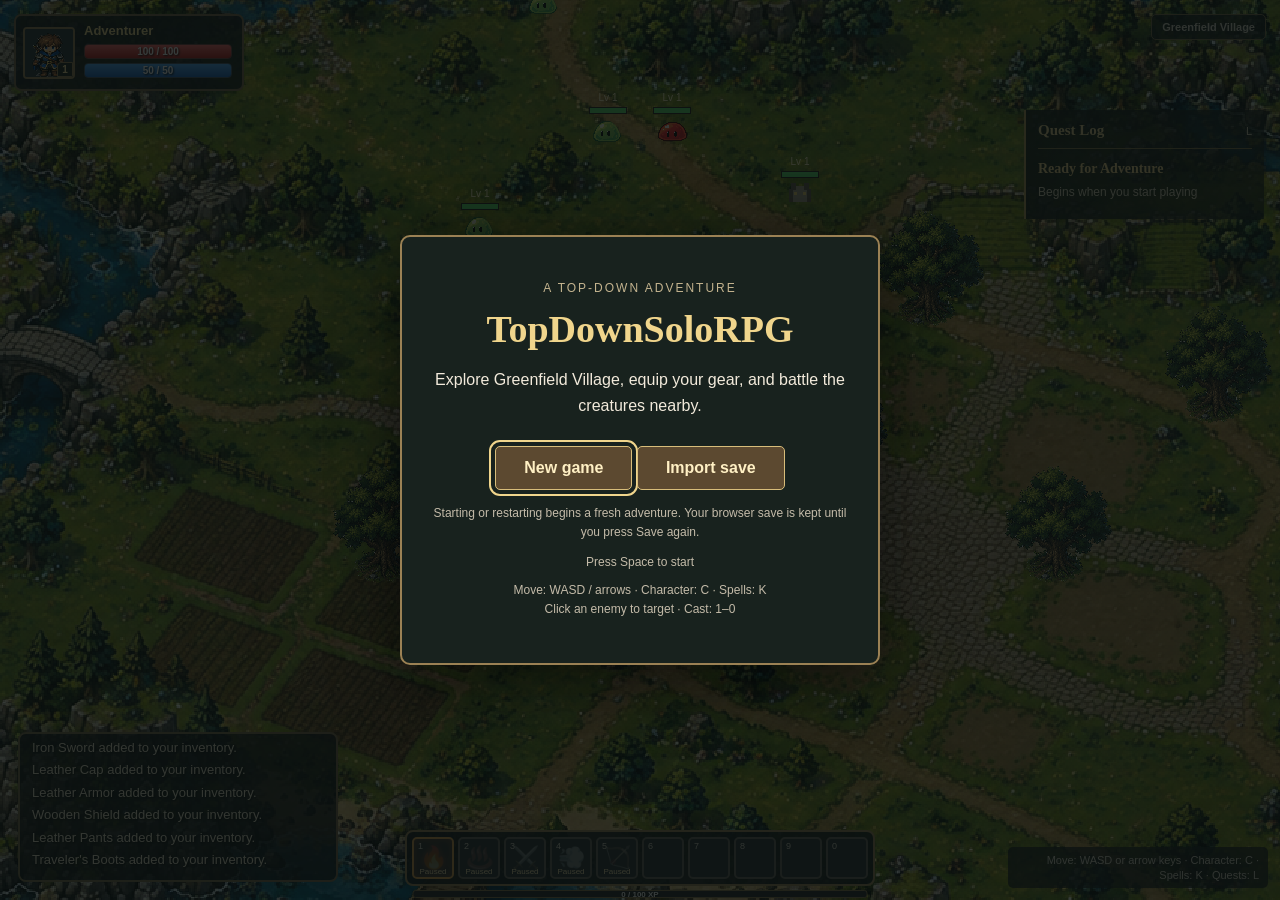
==== commit 377a1bcb: "Updated questlog. fixed cast time and interuption. added frame for enemy targeted" ====
--- a/index.html
+++ b/index.html
@@ -15,6 +15,7 @@
       <div id="character-frame">
         <div id="character-portrait">
           <canvas id="portrait-canvas" width="48" height="48"></canvas>
+          <span id="character-level" class="unit-level" aria-label="Level 1">1</span>
         </div>
 
         <div id="character-info">
@@ -30,6 +31,19 @@
           </div>
         </div>
       </div>
+      <div id="target-frame" aria-label="Targeted enemy" hidden>
+        <div class="target-portrait">
+          <canvas id="target-portrait-canvas" width="48" height="48" aria-hidden="true"></canvas>
+          <span id="target-level" class="unit-level"></span>
+        </div>
+        <div class="target-info">
+          <div id="target-name"></div>
+          <div id="target-hp-bar" role="progressbar" aria-label="Target health" aria-valuemin="0">
+            <div id="target-hp-fill"></div>
+            <span id="target-hp-text"></span>
+          </div>
+        </div>
+      </div>
       <!-- Character Sheet -->
       <div id="character-sheet" class="hidden">
         <div id="character-sheet-header">
@@ -37,6 +51,7 @@
           <button id="close-character-sheet">×</button>
         </div>
 
+        <div id="character-sheet-body" tabindex="0" role="region" aria-label="Character details and inventory">
         <div id="character-sheet-content">
           <!-- LEFT SIDE -->
           <section class="character-sheet-section">
@@ -178,6 +193,7 @@
           <div id="inventory-grid"></div>
         </section>
 
+        </div>
         <div id="character-sheet-footer">Press C to close</div>
       </div>
 
@@ -196,13 +212,31 @@
       </div>
 
       <canvas id="game" width="800" height="576"></canvas>
-      <aside id="quest-log" aria-label="Quests">
-        <h2>Quests</h2>
-        <div id="quest-list" aria-live="polite"></div>
+      <aside id="quest-tracker" aria-label="Selected quest">
+        <button type="button" id="open-quest-log" aria-controls="quest-log" aria-expanded="false">Quest Log <kbd>L</kbd></button>
+        <div id="tracked-quest" aria-live="polite"></div>
       </aside>
 
-      <p class="help">Move: WASD or arrow keys · Character: C · Spells: K</p>
-
+      <section id="quest-log" class="hidden" role="dialog" aria-labelledby="quest-log-title" inert>
+        <header class="quest-log-header">
+          <div><span class="quest-log-eyebrow">Adventurer's journal</span><h2 id="quest-log-title">Quest Log</h2></div>
+          <button type="button" id="close-quest-log" aria-label="Close quest log">&times;</button>
+        </header>
+        <div class="quest-log-body">
+          <nav id="quest-list" aria-label="Quest list"></nav>
+          <article id="quest-details" aria-label="Selected quest details" tabindex="0"></article>
+        </div>
+        <footer class="quest-log-footer"><span>Select a quest to track it on screen.</span><span><kbd>L</kbd> or <kbd>Esc</kbd> to close</span></footer>
+      </section>
+
+      <p class="help">Move: WASD or arrow keys · Character: C · Spells: K · Quests: L</p>
+
+      <div id="cast-bar" role="progressbar" aria-label="Casting" aria-valuemin="0" aria-valuemax="1.5" aria-valuenow="0" hidden>
+        <div id="cast-bar-fill"></div>
+        <span id="cast-bar-icon" aria-hidden="true"></span>
+        <span id="cast-bar-name"></span>
+        <span id="cast-bar-time"></span>
+      </div>
       <div id="action-bar">
         <button class="action-slot" id="slot-1">
           <span class="slot-number">1</span>
--- a/styles.css
+++ b/styles.css
@@ -182,7 +182,8 @@
   image-rendering: pixelated;
 }
 
-#quest-log {
+/* Compact selected-quest tracker */
+#quest-tracker {
   position: absolute;
   top: 110px;
   right: 16px;
@@ -190,35 +191,128 @@
   width: min(240px, 40vw);
   max-height: calc(100dvh - 210px);
   overflow-y: auto;
-  padding: 14px;
-  border: 2px solid #9b8154;
-  border-radius: 8px;
-  background: rgba(25, 32, 28, 0.9);
-}
-
-#quest-log h2 {
-  margin: 0 0 12px;
-  color: #f0d58c;
-  font: bold 18px Georgia, serif;
-}
-
-#quest-log h3 {
-  margin: 8px 0;
-  font-size: 14px;
-}
-
-#quest-log p {
-  margin: 6px 0;
-  font-size: 12px;
-  line-height: 1.5;
-}
-
-.quest-status {
-  color: #f0d58c;
-}
-
-.quest-rewards {
-  color: #c4bba9;
+  box-sizing: border-box;
+  padding: 12px;
+  border-left: 2px solid #b79a58;
+  background: linear-gradient(90deg, rgba(19,25,24,.9), rgba(19,25,24,.72));
+}
+#open-quest-log {
+  display: flex;
+  align-items: center;
+  justify-content: space-between;
+  width: 100%;
+  padding: 0 0 9px;
+  border: 0;
+  border-bottom: 1px solid #877348;
+  background: transparent;
+  color: #e8cf8e;
+  font: bold 15px Georgia, serif;
+  cursor: pointer;
+}
+#quest-tracker kbd, .quest-log-footer kbd { font: 11px Arial, sans-serif; color: #ded3b7; }
+.tracked-quest-name { margin: 12px 0 6px; color: #f3d28a; font: bold 14px Georgia, serif; }
+#quest-tracker p { margin: 6px 0; font: 12px/1.5 Arial, sans-serif; }
+.quest-status { color: #ddd3b9; }
+.quest-complete { color: #91c9a1; }
+
+/* Quest journal: list, parchment details, pinned header and footer. */
+#quest-log {
+  position: absolute;
+  top: 50%;
+  left: 50%;
+  transform: translate(-50%, -50%);
+  width: min(860px, calc(100% - 32px));
+  height: min(600px, calc(100dvh - 32px));
+  max-height: calc(100dvh - 32px);
+  box-sizing: border-box;
+  display: flex;
+  flex-direction: column;
+  overflow: hidden;
+  z-index: 120;
+  color: #eee0bd;
+  background: #202522;
+  border: 2px solid #a58a50;
+  border-radius: 7px;
+  box-shadow: 0 14px 60px #000b, inset 0 0 0 3px #302e24;
+}
+#quest-log.hidden { display: none; }
+.quest-log-header {
+  display: flex;
+  align-items: center;
+  justify-content: space-between;
+  gap: 12px;
+  padding: 14px 18px;
+  flex: 0 0 auto;
+  border-bottom: 1px solid #a58a50;
+  background: linear-gradient(#35382b, #242a26);
+}
+.quest-log-eyebrow { font: 10px Arial, sans-serif; text-transform: uppercase; letter-spacing: 1.8px; color: #bdb28f; }
+#quest-log-title { margin: 3px 0 0; font: bold 25px Georgia, serif; color: #f0d48d; }
+#close-quest-log {
+  min-width: 36px;
+  min-height: 36px;
+  padding: 0;
+  border: 1px solid #b39259;
+  border-radius: 4px;
+  color: #f6e6bd;
+  background: #4b2b28;
+  font: 26px Georgia, serif;
+  cursor: pointer;
+}
+.quest-log-body { display: grid; grid-template-columns: minmax(180px, 31%) minmax(0, 1fr); flex: 1 1 auto; min-height: 0; }
+#quest-list { min-height: 0; overflow-y: auto; padding: 14px 10px; border-right: 1px solid #a58a50; }
+.quest-group + .quest-group { margin-top: 20px; }
+.quest-group-title { margin: 0 8px 7px; color: #aca58d; font: bold 10px Arial, sans-serif; text-transform: uppercase; letter-spacing: 1px; }
+.quest-row {
+  display: flex;
+  align-items: baseline;
+  gap: 10px;
+  width: 100%;
+  box-sizing: border-box;
+  padding: 11px 9px;
+  border: 1px solid transparent;
+  border-radius: 3px;
+  background: transparent;
+  color: #e4d2a4;
+  text-align: left;
+  cursor: pointer;
+}
+.quest-row:hover { background: #ffffff0b; }
+.quest-row[aria-pressed="true"] { background: #76613c55; border-color: #ac8e55; color: #ffdfa0; }
+.quest-row-title { font: bold 13px/1.4 Georgia, serif; overflow-wrap: anywhere; }
+.quest-row-icon { flex: 0 0 13px; color: #efc76c; font-weight: bold; }
+#quest-details {
+  min-width: 0;
+  min-height: 0;
+  overflow-y: auto;
+  padding: 26px 30px;
+  background: linear-gradient(120deg, #ead9b0, #d5bd8d);
+  color: #382c1d;
+  font: 14px/1.7 Georgia, serif;
+}
+.quest-detail-title { margin: 13px 0; padding-bottom: 13px; border-bottom: 1px solid #a88d5b; font: bold 25px/1.2 Georgia, serif; overflow-wrap: anywhere; }
+.quest-badge { display: inline-block; padding: 3px 7px; border: 1px solid #8c7445; border-radius: 3px; font: bold 10px Arial, sans-serif; text-transform: uppercase; letter-spacing: .8px; }
+.quest-badge-completed { background: #49795320; color: #335b38; }
+.quest-description { margin: 0 0 18px; }
+.quest-section-title { margin: 22px 0 8px; font: bold 16px Georgia, serif; }
+#quest-details .quest-status { color: #72532a; }
+#quest-details .quest-complete, .quest-objective-complete { color: #35643e; }
+.quest-objectives { padding-left: 20px; }
+.quest-objectives li { margin: 8px 0; }
+.quest-reward-box { display: flex; flex-wrap: wrap; gap: 12px 24px; padding: 13px 16px; border: 1px solid #ac925d; background: #fff7d42b; color: #5c411e; font: 14px Arial, sans-serif; }
+.quest-tracking-note { margin-top: 24px; color: #776443; font: italic 12px Georgia, serif; }
+.quest-log-footer { display: flex; flex-wrap: wrap; justify-content: space-between; gap: 6px 16px; flex: 0 0 auto; padding: 12px 18px; border-top: 1px solid #a58a50; font: 11px/1.4 Arial, sans-serif; color: #c8bda2; }
+#quest-log button:focus-visible, #quest-details:focus-visible, #open-quest-log:focus-visible { outline: 2px solid #b39259; outline-offset: -3px; }
+@media (max-width: 600px) {
+  #quest-log { width: calc(100% - 24px); height: min(640px, calc(100dvh - 24px)); max-height: calc(100dvh - 24px); }
+  .quest-log-header { padding: 10px 12px; }
+  #quest-log-title { font-size: 21px; }
+  .quest-log-body { grid-template-columns: minmax(0, 1fr); grid-template-rows: minmax(70px, 32%) minmax(0, 1fr); }
+  #quest-list { border-right: 0; border-bottom: 1px solid #a58a50; padding: 10px; }
+  #quest-details { padding: 16px 18px; }
+  .quest-detail-title { font-size: 22px; }
+  .quest-log-footer { padding: 9px 12px; }
+  #quest-tracker { right: 8px; padding: 10px; }
 }
 
 /* Controls hint */
@@ -244,6 +338,43 @@
   border-radius: 5px;
   pointer-events: none;
 }
+
+#cast-bar {
+  position: absolute;
+  z-index: 30;
+  left: 50%;
+  transform: translateX(-50%);
+  width: 310px;
+  max-width: calc(100% - 32px);
+  height: 28px;
+  box-sizing: border-box;
+  border: 2px solid #a98b52;
+  border-radius: 7px;
+  background: #171a20;
+  box-shadow: 0 2px 8px #000b, inset 0 0 5px #000;
+  overflow: hidden;
+  display: flex;
+  align-items: center;
+  gap: 7px;
+  padding: 0 8px;
+  color: #fff3d2;
+  font: bold 12px Arial, sans-serif;
+  text-shadow: 0 1px 3px #000;
+  pointer-events: none;
+}
+
+#cast-bar[hidden] { display: none; }
+#cast-bar-fill {
+  position: absolute;
+  inset: 0;
+  background: linear-gradient(#f5d883, #b98220 55%, #e3ba53);
+  transform: scaleX(0);
+  transform-origin: left;
+  border-right: 2px solid #fff1b0;
+}
+#cast-bar-icon, #cast-bar-name, #cast-bar-time { position: relative; }
+#cast-bar-name { flex: 1; }
+#cast-bar-time { font-variant-numeric: tabular-nums; white-space: nowrap; }
 
 #action-bar {
   position: absolute;
@@ -425,6 +556,7 @@
 
 /* Portrait box */
 #character-portrait {
+  position: relative;
   width: 52px;
   height: 52px;
 
@@ -456,13 +588,106 @@
   font-weight: bold;
 }
 
+.unit-level {
+  position: absolute;
+  bottom: 0;
+  right: 0;
+  min-width: 16px;
+  padding: 1px 3px;
+  border: 1px solid #9b8154;
+  border-radius: 4px 0 0 0;
+  background: #20251e;
+  color: #ffe29a;
+  font: bold 10px Arial, sans-serif;
+  text-align: center;
+}
+
+#target-frame {
+  position: absolute;
+  top: 14px;
+  left: 278px;
+  z-index: 25;
+  display: flex;
+  align-items: center;
+  gap: 9px;
+  width: 230px;
+  min-height: 56px;
+  height: 77px;
+  padding: 7px 10px 7px 7px;
+  background: rgba(20, 25, 28, 0.88);
+  border: 2px solid #796747;
+  border-radius: 7px;
+  color: #f2eadb;
+  font-family: Arial, sans-serif;
+  pointer-events: none;
+}
+#target-frame[hidden] { display: none; }
+.target-portrait {
+  position: relative;
+  flex-shrink: 0;
+  width: 52px;
+  height: 52px;
+  display: grid;
+  place-items: center;
+  background: #314247;
+  border: 2px solid #9b8154;
+  border-radius: 4px;
+  overflow: hidden;
+}
+#target-portrait-canvas { image-rendering: pixelated; }
+.target-info { flex: 1; min-width: 0; }
+#target-name {
+  margin-bottom: 6px;
+  color: #f0d58c;
+  font-size: 13px;
+  font-weight: bold;
+  overflow: hidden;
+  text-overflow: ellipsis;
+  white-space: nowrap;
+}
+#target-hp-bar {
+  position: relative;
+  height: 14px;
+  background: #342124;
+  border-radius: 3px;
+  overflow: hidden;
+}
+#target-hp-fill { height: 100%; background: linear-gradient(#df6861, #a52f32); }
+#target-hp-text {
+  position: absolute;
+  inset: 0;
+  text-align: center;
+  font: bold 10px/14px Arial, sans-serif;
+  color: white;
+  text-shadow: 0 1px 2px #000;
+}
+@media (max-width: 650px) {
+  #character-frame, #target-frame {
+    box-sizing: border-box;
+    width: calc(50% - 20px);
+    min-width: 0;
+    height: 70px;
+    gap: 5px;
+    padding: 5px;
+  }
+  #target-frame { left: calc(50% + 6px); }
+  #character-frame #character-info { flex: 1; min-width: 0; }
+  #character-portrait, .target-portrait { width: 38px; height: 52px; }
+  #portrait-canvas, #target-portrait-canvas { width: 36px; height: 36px; }
+  #character-name, #target-name { font-size: 11px; }
+  #location { top: 88px; padding: 2px 6px; font-size: 10px; }
+}
+
 /* ========================================
    CHARACTER SHEET
    ======================================== */
 
 #character-sheet {
+  display: flex;
+  flex-direction: column;
+  max-height: calc(100vh - 32px);
   max-height: calc(100dvh - 32px);
-  overflow-y: auto;
+  overflow: hidden;
   position: absolute;
 
   top: 50%;
@@ -494,6 +719,7 @@
 /* Header */
 
 #character-sheet-header {
+  flex-shrink: 0;
   display: flex;
   align-items: center;
   justify-content: space-between;
@@ -536,6 +762,12 @@
 
 /* Main layout */
 
+#character-sheet-body {
+  min-height: 0;
+  overflow-y: auto;
+  overscroll-behavior: contain;
+}
+
 #character-sheet-content {
   display: grid;
   grid-template-columns: 1fr 1fr;
@@ -626,6 +858,7 @@
 /* Footer */
 
 #character-sheet-footer {
+  flex-shrink: 0;
   padding: 8px;
 
   color: #8e887d;
@@ -1183,3 +1416,39 @@
 #save-overlay-status {
   font-size: 14px;
 }
+.inventory-slot[data-rarity],
+.inventory-slot[data-rarity]:hover,
+.equipment-slot[data-rarity],
+.equipment-slot[data-rarity]:hover {
+  border-color: var(--rarity-color);
+}
+
+.equipment-slot[data-rarity] .equipment-name,
+.inventory-slot[data-rarity] .inventory-item-id,
+.shop-item-name[data-rarity] {
+  color: var(--rarity-color);
+}
+.action-slot[data-unavailable] .spell-icon { opacity: 0.4; filter: grayscale(0.7); }
+.action-slot[data-unavailable="mana"] { box-shadow: inset 0 0 0 1px #72a7f1; }
+.action-cooldown {
+  position: absolute;
+  inset: 7px 0 8px;
+  display: grid;
+  place-items: center;
+  z-index: 2;
+  color: #fff5d5;
+  font: bold 18px Arial, sans-serif;
+  text-shadow: 1px 1px 3px #000, -1px -1px 3px #000;
+  pointer-events: none;
+}
+.action-status {
+  position: absolute;
+  bottom: 1px;
+  left: 0;
+  right: 0;
+  z-index: 3;
+  color: #ffe9b1;
+  font: 8px Arial, sans-serif;
+  text-align: center;
+  pointer-events: none;
+}
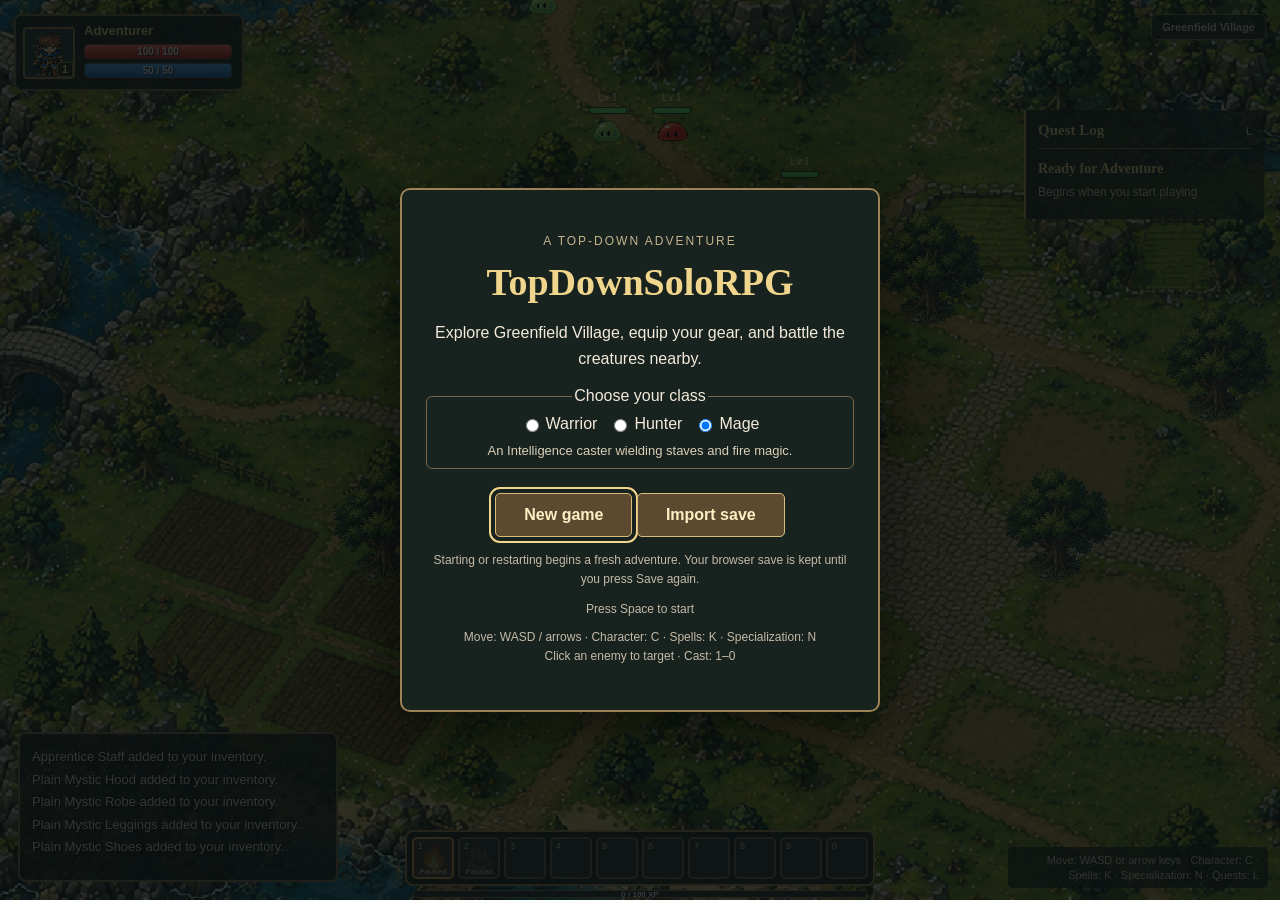
==== commit 2ded463d: "Added classes. Added warrior spec tree. added warrior skills. added gear req for classes" ====
--- a/index.html
+++ b/index.html
@@ -212,6 +212,14 @@
       </div>
 
       <canvas id="game" width="800" height="576"></canvas>
+      <section id="specialization-tree" class="hidden" role="dialog" aria-labelledby="specialization-title" inert>
+        <header class="specialization-header">
+          <div><h2 id="specialization-title">Specialization</h2><p id="specialization-points" role="status"></p></div>
+          <button type="button" id="close-specialization-tree" aria-label="Close specialization tree">&times;</button>
+        </header>
+        <div id="specialization-nodes" tabindex="0" aria-label="Specialization skills"></div>
+        <footer class="specialization-footer">One point per level after level 1. Choices last for this adventure. Press N or Esc to close.</footer>
+      </section>
       <aside id="quest-tracker" aria-label="Selected quest">
         <button type="button" id="open-quest-log" aria-controls="quest-log" aria-expanded="false">Quest Log <kbd>L</kbd></button>
         <div id="tracked-quest" aria-live="polite"></div>
@@ -229,7 +237,7 @@
         <footer class="quest-log-footer"><span>Select a quest to track it on screen.</span><span><kbd>L</kbd> or <kbd>Esc</kbd> to close</span></footer>
       </section>
 
-      <p class="help">Move: WASD or arrow keys · Character: C · Spells: K · Quests: L</p>
+      <p class="help">Move: WASD or arrow keys · Character: C · Spells: K · Specialization: N · Quests: L</p>
 
       <div id="cast-bar" role="progressbar" aria-label="Casting" aria-valuemin="0" aria-valuemax="1.5" aria-valuenow="0" hidden>
         <div id="cast-bar-fill"></div>
@@ -289,6 +297,11 @@
         <p class="game-overlay-eyebrow">A top-down adventure</p>
         <h1 id="game-overlay-title">TopDownSoloRPG</h1>
         <p id="game-overlay-description">Explore Greenfield Village, equip your gear, and battle the creatures nearby.</p>
+        <fieldset id="class-selection">
+          <legend>Choose your class</legend>
+          <div id="class-options"></div>
+          <p id="class-description"></p>
+        </fieldset>
         <button type="button" id="start-game-button">New game</button>
         <button type="button" id="continue-game-button" hidden>Continue</button>
         <button type="button" id="import-save-button">Import save</button>
@@ -296,7 +309,7 @@
         <p id="save-overlay-status" role="status"></p>
         <p class="game-overlay-controls">Starting or restarting begins a fresh adventure. Your browser save is kept until you press Save again.</p>
         <p id="game-overlay-hint">Press Space to start</p>
-        <p class="game-overlay-controls">Move: WASD / arrows · Character: C · Spells: K<br />Click an enemy to target · Cast: 1–0</p>
+        <p class="game-overlay-controls">Move: WASD / arrows · Character: C · Spells: K · Specialization: N<br />Click an enemy to target · Cast: 1–0</p>
       </div>
     </section>
     <section id="pause-menu" hidden role="dialog" aria-modal="true" aria-labelledby="pause-menu-title">
@@ -319,6 +332,20 @@
       </div>
     </section>
 
+    <section id="class-migration" hidden role="dialog" aria-modal="true" aria-labelledby="class-migration-title">
+      <div class="game-overlay-panel">
+        <h2 id="class-migration-title">Choose a class for your saved hero</h2>
+        <p>This adventure was saved before classes existed. Incompatible equipped items will move into your backpack. Your original save remains unchanged until you save again.</p>
+        <label for="migration-class">Character class</label>
+        <select id="migration-class"></select>
+        <p id="migration-status" role="status"></p>
+        <div class="migration-actions">
+          <button type="button" id="confirm-class-migration">Choose class and load</button>
+          <button type="button" id="cancel-class-migration">Cancel</button>
+        </div>
+      </div>
+    </section>
+
     <section id="shop-dialog" hidden role="dialog" aria-modal="true" aria-labelledby="shop-title">
       <div class="shop-panel">
         <header><h2 id="shop-title">Shop</h2><button type="button" id="close-shop" aria-label="Close shop">Close</button></header>
--- a/styles.css
+++ b/styles.css
@@ -1452,3 +1452,37 @@
   text-align: center;
   pointer-events: none;
 }
+/* Class creation and legacy-save class selection share the existing overlay style. */
+#class-selection { margin: 12px 0; border: 1px solid #796747; border-radius: 6px; padding: 10px; }
+#class-options { display: flex; justify-content: center; flex-wrap: wrap; gap: 12px; }
+#class-options label { display: flex; align-items: center; gap: 4px; cursor: pointer; }
+#class-description { margin: 10px 0 0; font-size: 13px; color: #d9cfb8; }
+#class-migration { position: fixed; inset: 0; z-index: 1200; display: grid; place-items: center; padding: 16px; background: #0a110fe8; overflow: auto; }
+#class-migration[hidden], #class-selection[hidden] { display: none; }
+#class-migration .game-overlay-panel { max-height: calc(100dvh - 32px); overflow: auto; }
+#migration-class { display: block; margin: 12px auto; max-width: 100%; padding: 8px; background: #28352e; color: #f2eadb; }
+.game-overlay-panel { max-height: calc(100dvh - 48px); overflow-y: auto; }
+.inventory-slot[aria-disabled="true"] .inventory-icon { opacity: 0.5; }
+.migration-actions { position: sticky; bottom: -24px; padding: 8px 0; background: #18221e; }
+/* Specialization dialog: pinned controls with independently scrolling skills. */
+#specialization-tree { position: absolute; z-index: 130; top: 50%; left: 50%; transform: translate(-50%, -50%); width: 560px; max-width: calc(100% - 32px); max-height: calc(100dvh - 32px); display: flex; flex-direction: column; overflow: hidden; color: #eee4ce; background: #18221ef7; border: 2px solid #9b8154; border-radius: 8px; box-shadow: 0 8px 30px #0009; font-family: Arial, sans-serif; }
+#specialization-tree.hidden { display: none; }
+.specialization-header { display: flex; align-items: center; justify-content: space-between; gap: 12px; flex-shrink: 0; padding: 12px 16px; border-bottom: 1px solid #796747; }
+.specialization-header h2 { margin: 0; font-size: 20px; color: #f0d58c; }
+#specialization-points { margin: 6px 0 0; font-size: 13px; }
+#close-specialization-tree { align-self: flex-start; min-width: 36px; min-height: 36px; font-size: 24px; }
+#specialization-nodes { overflow: auto; min-height: 0; padding: 12px; background: radial-gradient(ellipse at 50% 20%, #61442d55, transparent 65%), linear-gradient(135deg, #111b1a, #22251b); }
+.specialization-map { position: relative; width: 100%; min-width: 220px; height: 400px; }
+.specialization-links { position: absolute; inset: 0; width: 100%; height: 100%; overflow: visible; pointer-events: none; }
+.specialization-links line { stroke: #4b4b40; stroke-width: 3; vector-effect: non-scaling-stroke; }
+.specialization-links line.available { stroke: #a89157; }
+.specialization-links line.learned { stroke: #e5bf60; filter: drop-shadow(0 0 3px #d8b45966); }
+.specialization-icon { position: absolute; transform: translate(-50%, -50%); display: grid; place-items: center; width: 62px; height: 62px; padding: 0; border: 2px solid #777360; border-radius: 8px; background: radial-gradient(circle at 40% 25%, #7f6743, #28251c 65%, #141713); box-shadow: 0 0 0 3px #101410, inset 0 0 0 2px #c8b16b33, 0 4px 8px #0009; cursor: pointer; }
+.specialization-icon span { font-size: 32px; line-height: 1; filter: drop-shadow(0 2px 3px #000); pointer-events: none; }
+.specialization-icon.locked { border-color: #5a5c54; background: #222822; cursor: default; }
+.specialization-icon.locked span { filter: grayscale(1) brightness(0.55); }
+.specialization-icon.available { border-color: #e9c978; box-shadow: 0 0 0 3px #101410, 0 0 15px #dab55755, inset 0 0 9px #b9933e44; }
+.specialization-icon.learned { border-color: #b8d681; background: radial-gradient(circle at 40% 25%, #63703c, #253126 70%); }
+.specialization-icon:hover, .specialization-icon:focus-visible { outline: 2px solid #fff0b5; outline-offset: 4px; z-index: 1; }
+.specialization-footer { padding: 10px 16px; font-size: 12px; border-top: 1px solid #796747; flex-shrink: 0; }
+@media (max-width: 520px) { .specialization-icon { width: 54px; height: 54px; } .specialization-header h2 { font-size: 17px; } }
